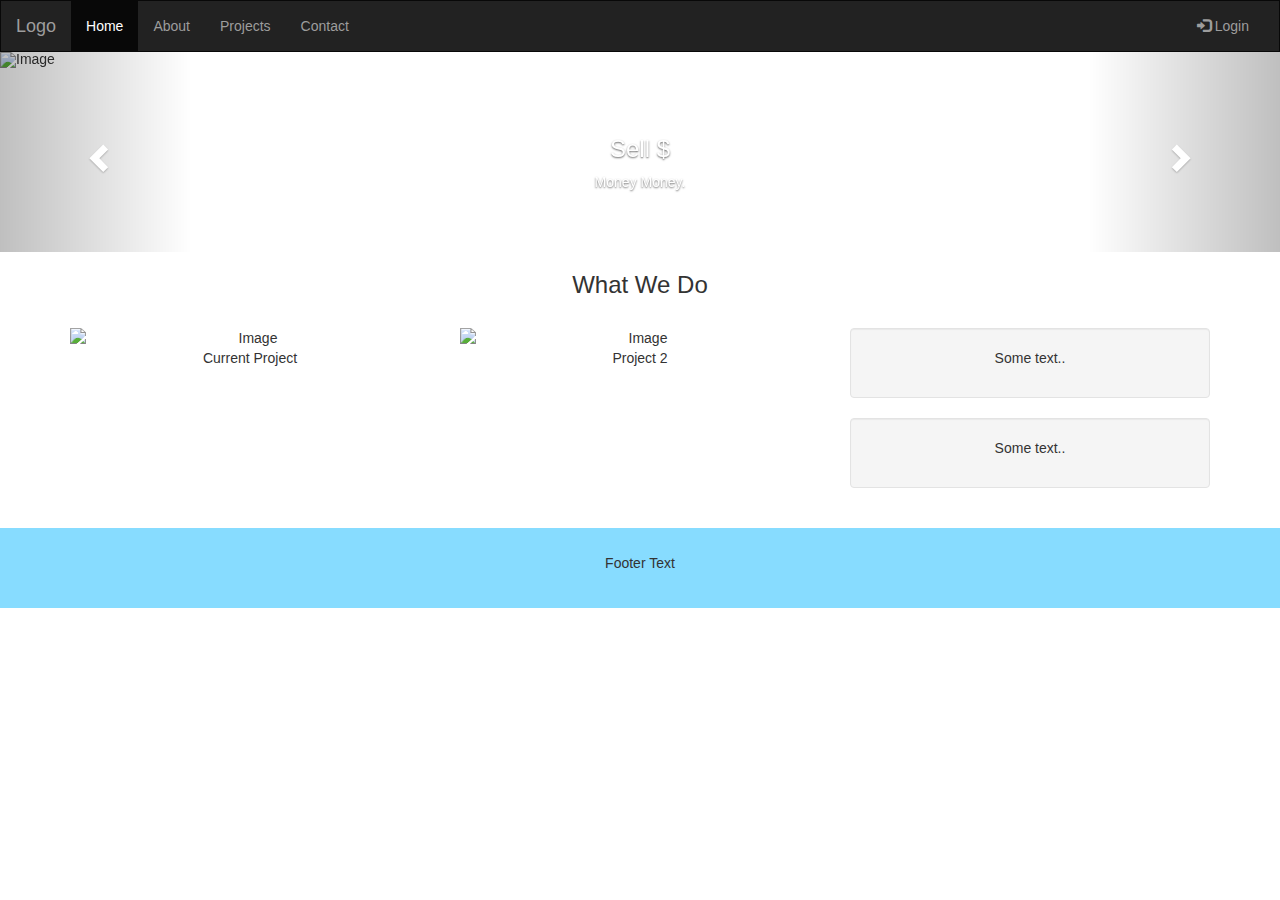
==== index.html @ f60bfa76 "Initial commit" ====
<!DOCTYPE html>
<html lang="en">
<head>
  <title>Bootstrap Example</title>
  <meta charset="utf-8">
  <meta name="viewport" content="width=device-width, initial-scale=1">
  <link rel="stylesheet" href="https://maxcdn.bootstrapcdn.com/bootstrap/3.3.7/css/bootstrap.min.css">
  <script src="https://ajax.googleapis.com/ajax/libs/jquery/3.3.1/jquery.min.js"></script>
  <script src="https://maxcdn.bootstrapcdn.com/bootstrap/3.3.7/js/bootstrap.min.js"></script>
  <style>
    /* Remove the navbar's default margin-bottom and rounded borders */
    .navbar {
      margin-bottom: 0;
      border-radius: 0;
    }

    /* Add a gray background color and some padding to the footer */
    footer {
      background-color: #87DCFF;
      padding: 25px;
    }

  .carousel-inner img {
      width: 100%; /* Set width to 100% */
      margin: auto;
      min-height:200px;
  }

  /* Hide the carousel text when the screen is less than 600 pixels wide */
  @media (max-width: 600px) {
    .carousel-caption {
      display: none;
    }
  }
  </style>
</head>
<body>

<nav class="navbar navbar-inverse">
  <div class="container-fluid">
    <div class="navbar-header">
      <button type="button" class="navbar-toggle" data-toggle="collapse" data-target="#myNavbar">
        <span class="icon-bar"></span>
        <span class="icon-bar"></span>
        <span class="icon-bar"></span>
      </button>
      <a class="navbar-brand" href="#">Logo</a>
    </div>
    <div class="collapse navbar-collapse" id="myNavbar">
      <ul class="nav navbar-nav">
        <li class="active"><a href="#">Home</a></li>
        <li><a href="#">About</a></li>
        <li><a href="#">Projects</a></li>
        <li><a href="#">Contact</a></li>
      </ul>
      <ul class="nav navbar-nav navbar-right">
        <li><a href="#"><span class="glyphicon glyphicon-log-in"></span> Login</a></li>
      </ul>
    </div>
  </div>
</nav>

<div id="myCarousel" class="carousel slide" data-ride="carousel">
    <!-- Indicators -->
    <ol class="carousel-indicators">
      <li data-target="#myCarousel" data-slide-to="0" class="active"></li>
      <li data-target="#myCarousel" data-slide-to="1"></li>
    </ol>

    <!-- Wrapper for slides -->
    <div class="carousel-inner" role="listbox">
      <div class="item active">
        <img src="https://placehold.it/1200x400?text=IMAGE" alt="Image">
        <div class="carousel-caption">
          <h3>Sell $</h3>
          <p>Money Money.</p>
        </div>
      </div>

      <div class="item">
        <img src="https://placehold.it/1200x400?text=Another Image Maybe" alt="Image">
        <div class="carousel-caption">
          <h3>More Sell $</h3>
          <p>Lorem ipsum...</p>
        </div>
      </div>
    </div>

    <!-- Left and right controls -->
    <a class="left carousel-control" href="#myCarousel" role="button" data-slide="prev">
      <span class="glyphicon glyphicon-chevron-left" aria-hidden="true"></span>
      <span class="sr-only">Previous</span>
    </a>
    <a class="right carousel-control" href="#myCarousel" role="button" data-slide="next">
      <span class="glyphicon glyphicon-chevron-right" aria-hidden="true"></span>
      <span class="sr-only">Next</span>
    </a>
</div>

<div class="container text-center">
  <h3>What We Do</h3><br>
  <div class="row">
    <div class="col-sm-4">
      <img src="https://placehold.it/150x80?text=IMAGE" class="img-responsive" style="width:100%" alt="Image">
      <p>Current Project</p>
    </div>
    <div class="col-sm-4">
      <img src="https://placehold.it/150x80?text=IMAGE" class="img-responsive" style="width:100%" alt="Image">
      <p>Project 2</p>
    </div>
    <div class="col-sm-4">
      <div class="well">
       <p>Some text..</p>
      </div>
      <div class="well">
       <p>Some text..</p>
      </div>
    </div>
  </div>
</div><br>

<footer class="container-fluid text-center">
  <p>Footer Text</p>
</footer>

</body>
</html>
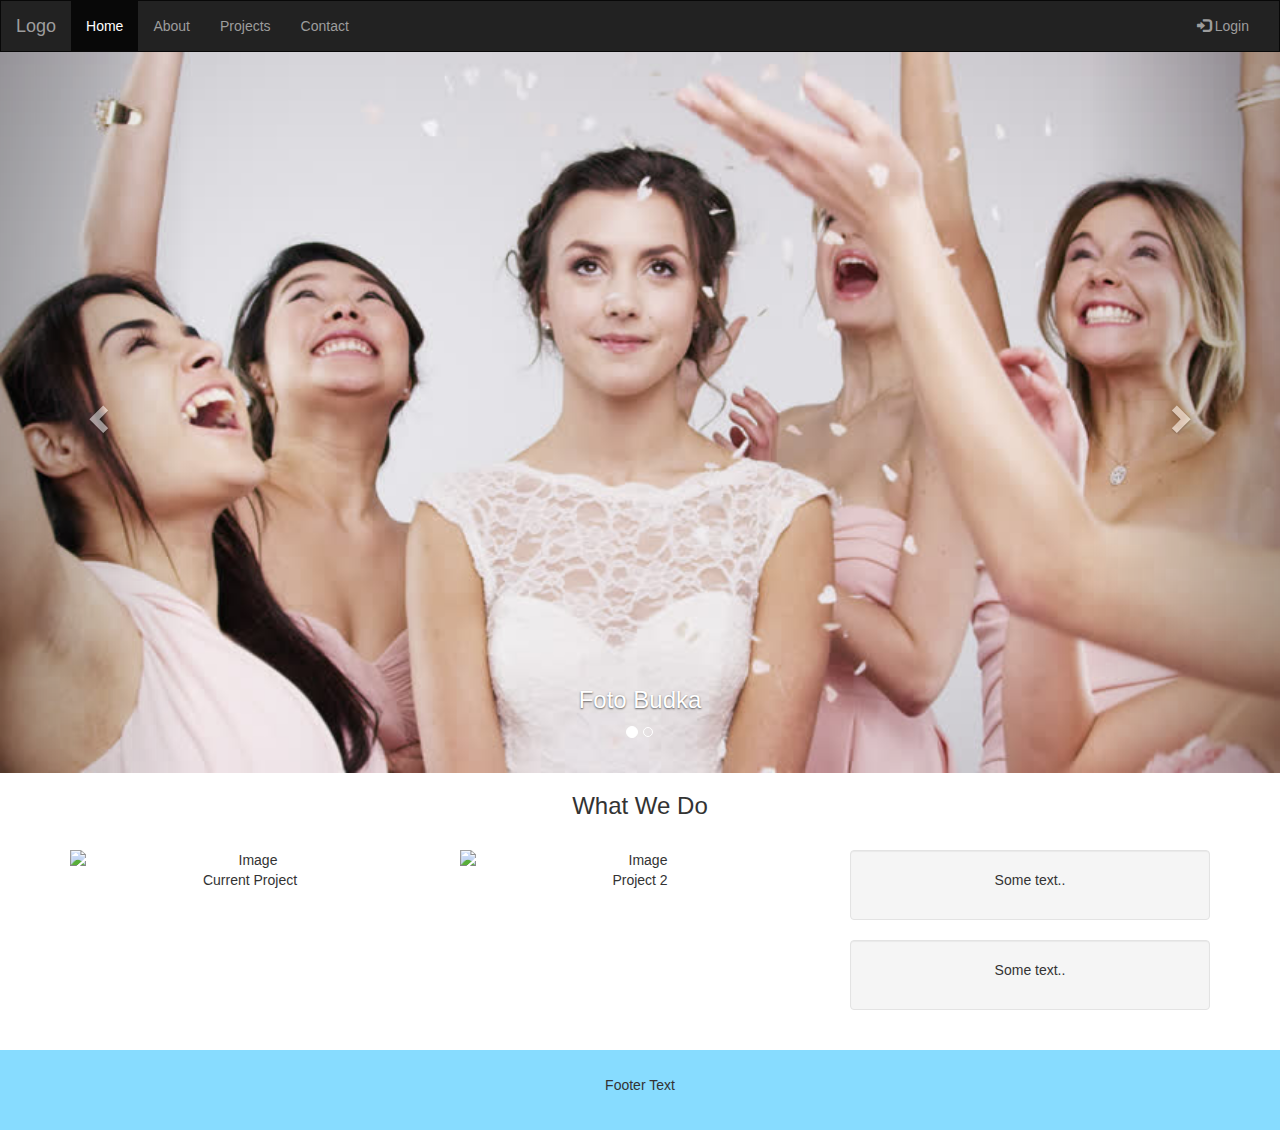
==== commit d55378c3: "1" ====
--- a/index.html
+++ b/index.html
@@ -70,18 +70,16 @@
     <!-- Wrapper for slides -->
     <div class="carousel-inner" role="listbox">
       <div class="item active">
-        <img src="https://placehold.it/1200x400?text=IMAGE" alt="Image">
+        <img src="1.jpg" alt="Image">
         <div class="carousel-caption">
-          <h3>Sell $</h3>
-          <p>Money Money.</p>
+          <h3>Foto Budka</h3>
         </div>
       </div>
 
       <div class="item">
-        <img src="https://placehold.it/1200x400?text=Another Image Maybe" alt="Image">
+        <img src="2.jpg" alt="Image">
         <div class="carousel-caption">
-          <h3>More Sell $</h3>
-          <p>Lorem ipsum...</p>
+          <h3>Drink Bar</h3>
         </div>
       </div>
     </div>
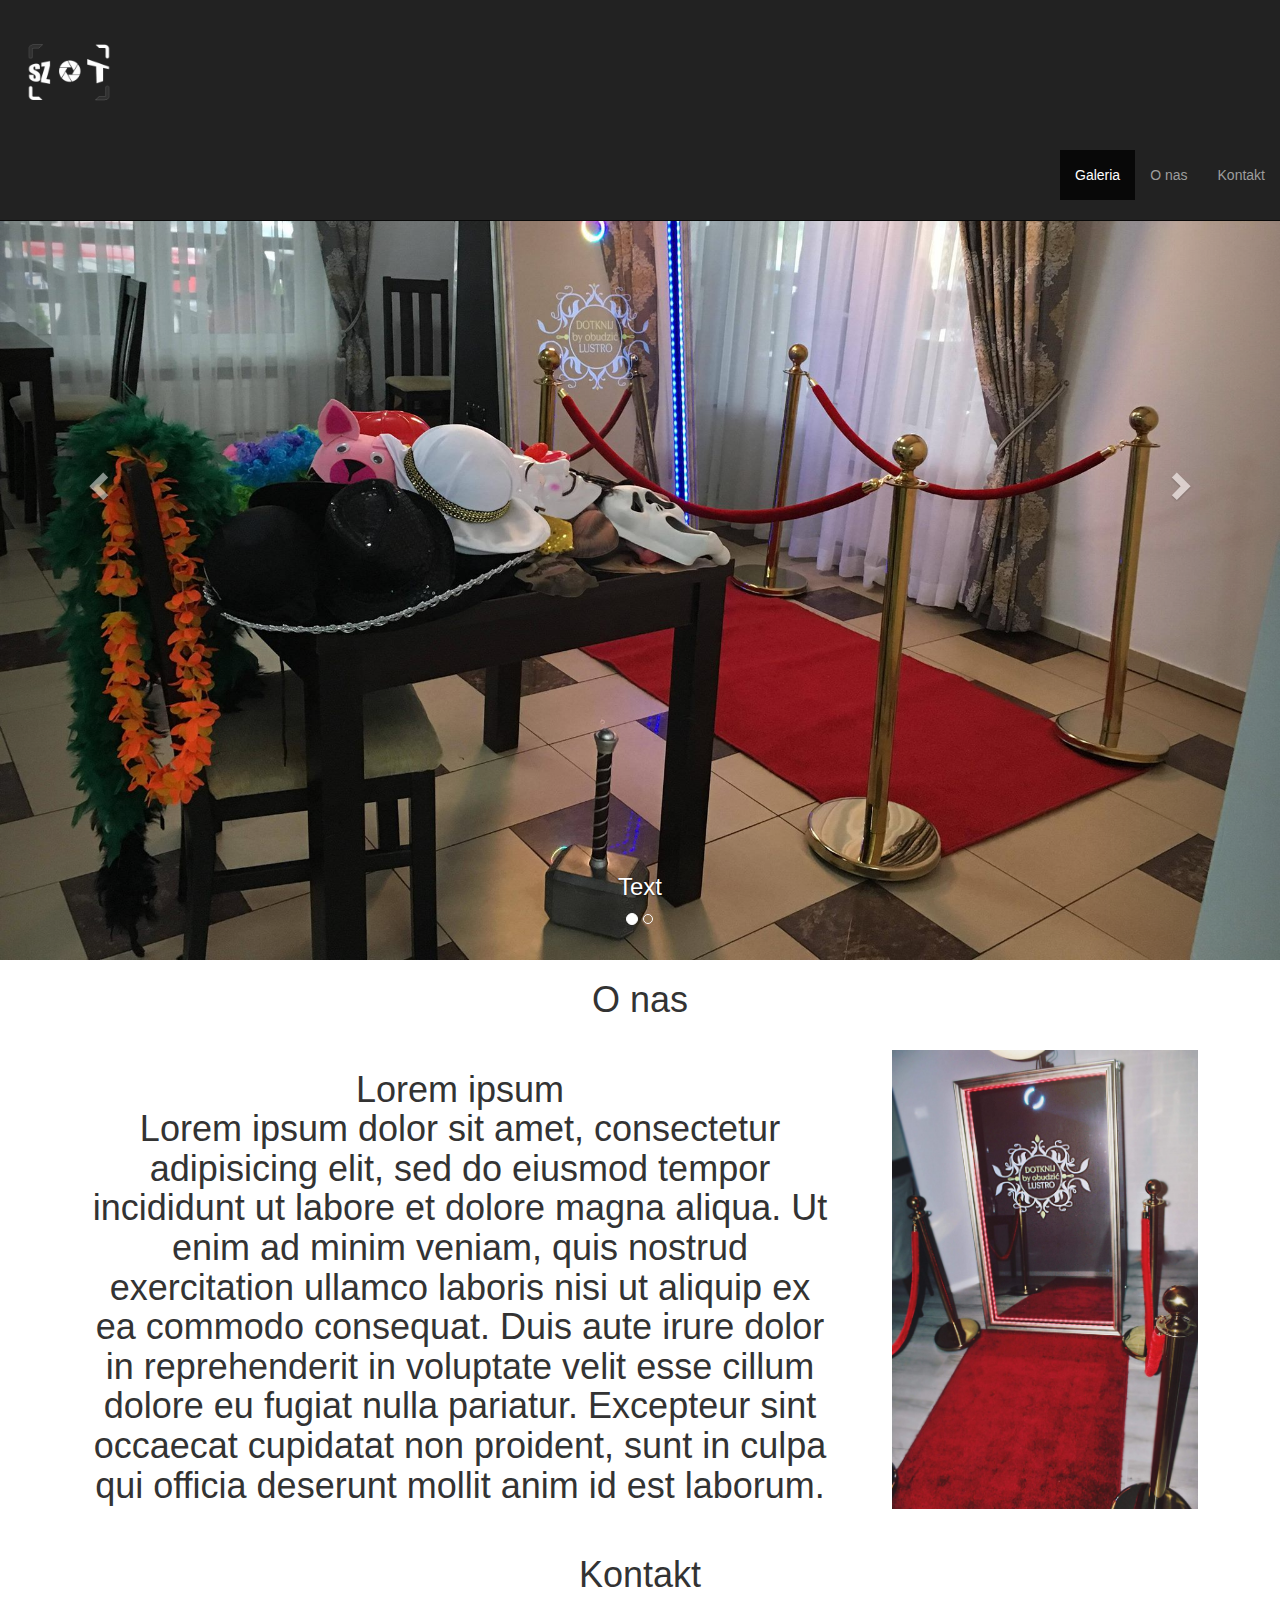
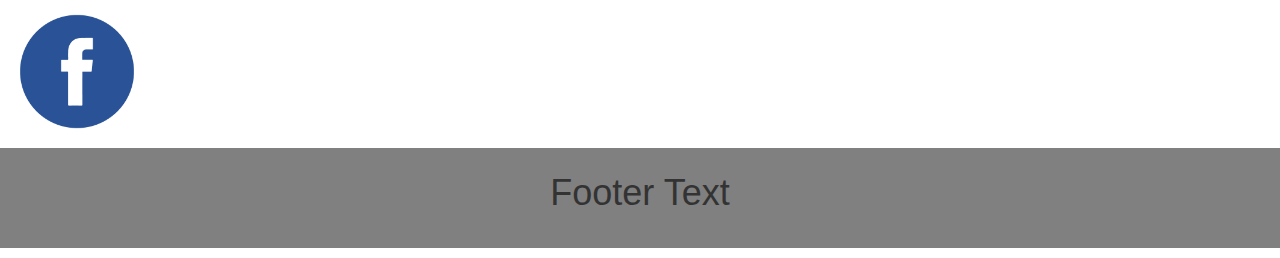
==== commit 8e0cc247: "1.0" ====
--- a/index.html
+++ b/index.html
@@ -1,42 +1,22 @@
 <!DOCTYPE html>
-<html lang="en">
+<html lang="pl">
 <head>
-  <title>Bootstrap Example</title>
+  <title>SZOT - fotolustro</title>
   <meta charset="utf-8">
+  <meta http-equiv="X-UA-Compatible" content="IE=edge">
   <meta name="viewport" content="width=device-width, initial-scale=1">
+  <link rel="icon" href="jpg/icon.jpg">
+  <link rel="stylesheet" href="style/style.css">
   <link rel="stylesheet" href="https://maxcdn.bootstrapcdn.com/bootstrap/3.3.7/css/bootstrap.min.css">
   <script src="https://ajax.googleapis.com/ajax/libs/jquery/3.3.1/jquery.min.js"></script>
   <script src="https://maxcdn.bootstrapcdn.com/bootstrap/3.3.7/js/bootstrap.min.js"></script>
-  <style>
-    /* Remove the navbar's default margin-bottom and rounded borders */
-    .navbar {
-      margin-bottom: 0;
-      border-radius: 0;
-    }
+  <script src="js/jquery.easing.min.js"></script>
+  <script src="js/scrolling-nav.js"></script>
+  <script src="js/jquery.js"></script>
+</head>
 
-    /* Add a gray background color and some padding to the footer */
-    footer {
-      background-color: #87DCFF;
-      padding: 25px;
-    }
-
-  .carousel-inner img {
-      width: 100%; /* Set width to 100% */
-      margin: auto;
-      min-height:200px;
-  }
-
-  /* Hide the carousel text when the screen is less than 600 pixels wide */
-  @media (max-width: 600px) {
-    .carousel-caption {
-      display: none;
-    }
-  }
-  </style>
-</head>
-<body>
-
-<nav class="navbar navbar-inverse">
+<body id="page-top" data-spy="scroll" data-target=".navbar-fixed-top">
+<nav class="navbar navbar-inverse navbar-fixed-top smooth-scroll" id="myScrollspy">
   <div class="container-fluid">
     <div class="navbar-header">
       <button type="button" class="navbar-toggle" data-toggle="collapse" data-target="#myNavbar">
@@ -44,22 +24,18 @@
         <span class="icon-bar"></span>
         <span class="icon-bar"></span>
       </button>
-      <a class="navbar-brand" href="#">Logo</a>
+      <a  href="#page-top"><img src="jpg/szot.png" class="logo"></img></a>
     </div>
-    <div class="collapse navbar-collapse" id="myNavbar">
-      <ul class="nav navbar-nav">
-        <li class="active"><a href="#">Home</a></li>
-        <li><a href="#">About</a></li>
-        <li><a href="#">Projects</a></li>
-        <li><a href="#">Contact</a></li>
-      </ul>
+    <div class="nav navbar-collapse" id="myNavbar" >
       <ul class="nav navbar-nav navbar-right">
-        <li><a href="#"><span class="glyphicon glyphicon-log-in"></span> Login</a></li>
+        <li id="bar"><a class="nav-link page-scroll" href="#galeria">Galeria</a></li>
+        <li id="bar"><a class="nav-link page-scroll" href="#onas">O nas</a></li>
+        <li id="bar"><a class="nav-link page-scroll" href="#kontakt">Kontakt</a></li>
       </ul>
     </div>
   </div>
 </nav>
-
+<section id="galeria">
 <div id="myCarousel" class="carousel slide" data-ride="carousel">
     <!-- Indicators -->
     <ol class="carousel-indicators">
@@ -70,16 +46,16 @@
     <!-- Wrapper for slides -->
     <div class="carousel-inner" role="listbox">
       <div class="item active">
-        <img src="1.jpg" alt="Image">
+        <img src="jpg/1.jpg" alt="Image" id="a">
         <div class="carousel-caption">
-          <h3>Foto Budka</h3>
+          <h3>Text</h3>
         </div>
       </div>
 
       <div class="item">
-        <img src="2.jpg" alt="Image">
+        <img src="jpg/2.jpg" alt="Image" id="a">
         <div class="carousel-caption">
-          <h3>Drink Bar</h3>
+          <h3>Text</h3>
         </div>
       </div>
     </div>
@@ -94,28 +70,31 @@
       <span class="sr-only">Next</span>
     </a>
 </div>
+</section>
 
-<div class="container text-center">
-  <h3>What We Do</h3><br>
-  <div class="row">
-    <div class="col-sm-4">
-      <img src="https://placehold.it/150x80?text=IMAGE" class="img-responsive" style="width:100%" alt="Image">
-      <p>Current Project</p>
-    </div>
-    <div class="col-sm-4">
-      <img src="https://placehold.it/150x80?text=IMAGE" class="img-responsive" style="width:100%" alt="Image">
-      <p>Project 2</p>
-    </div>
-    <div class="col-sm-4">
-      <div class="well">
-       <p>Some text..</p>
-      </div>
-      <div class="well">
-       <p>Some text..</p>
+<section id="onas">
+  <div class="container text-center">
+    <h1>O nas</h1><br>
+      <div class="container">
+        <div class="row">
+          <div class="col-sm-8">
+            <h1>Lorem ipsum</h>
+            <p>Lorem ipsum dolor sit amet, consectetur adipisicing elit, sed do eiusmod tempor incididunt ut labore et dolore magna aliqua. Ut enim ad minim veniam, quis nostrud exercitation ullamco laboris nisi ut aliquip ex ea commodo consequat. Duis aute irure dolor in reprehenderit in voluptate velit esse cillum dolore eu fugiat nulla pariatur. Excepteur sint occaecat cupidatat non proident, sunt in culpa qui officia deserunt mollit anim id est laborum.</p>
+          </div>
+          <div class="col-sm-4">
+            <img src="jpg/3.jpg" id="jpg3"></img>
+          </div>
+        </div>
       </div>
     </div>
+  </div><br>
+</section>
+    <h1 style="text-align: center;">Kontakt</h></br>
+<section id="kontakt">
+  <div class="media-left text=center">
+    <img src="jpg/fb.png" class="media-object" id="icon"></img>
   </div>
-</div><br>
+</section>
 
 <footer class="container-fluid text-center">
   <p>Footer Text</p>
--- a/style/style.css
+++ b/style/style.css
@@ -0,0 +1,64 @@
+body{
+  font-family: 'Palanquin';
+}
+/* Remove the navbar's default margin-bottom and rounded borders */
+.navbar {
+  margin-bottom: 0;
+  border-radius: 0;
+}
+
+/* Add a gray background color and some padding to the footer */
+footer {
+  background-color: grey;
+  padding: 25px;
+}
+
+.carousel-inner img {
+  width: 100%; /* Set width to 100% */
+  margin: auto;
+  min-height:200px;
+}
+
+/* Hide the carousel text when the screen is less than 600 pixels wide */
+@media (max-width: 600px) {
+.carousel-caption {
+  display: none;
+}
+@font-face {
+    font-family: Palanquin;
+    src: url(fonts/Palanquin-Regular.ttf);
+}
+}
+.logo{
+width: 10%;
+height: 10%;
+}
+#bar{
+margin-top: 10%;
+text-align: right;
+}
+#galeria{}
+#onas{}
+#kontakt{
+
+}
+  @media(min-width:767px) {
+      .navbar {
+          padding: 20px 0;
+          -webkit-transition: background .5s ease-in-out,padding .5s ease-in-out;
+          -moz-transition: background .5s ease-in-out,padding .5s ease-in-out;
+          transition: background .5s ease-in-out,padding .5s ease-in-out;
+      }
+
+      .top-nav-collapse {
+          padding: 0;
+      }
+  }
+#icon{
+  width: 30%;
+  height: 30%;
+}
+#jpg3{
+  width: 85%;
+  height: 85%;
+}
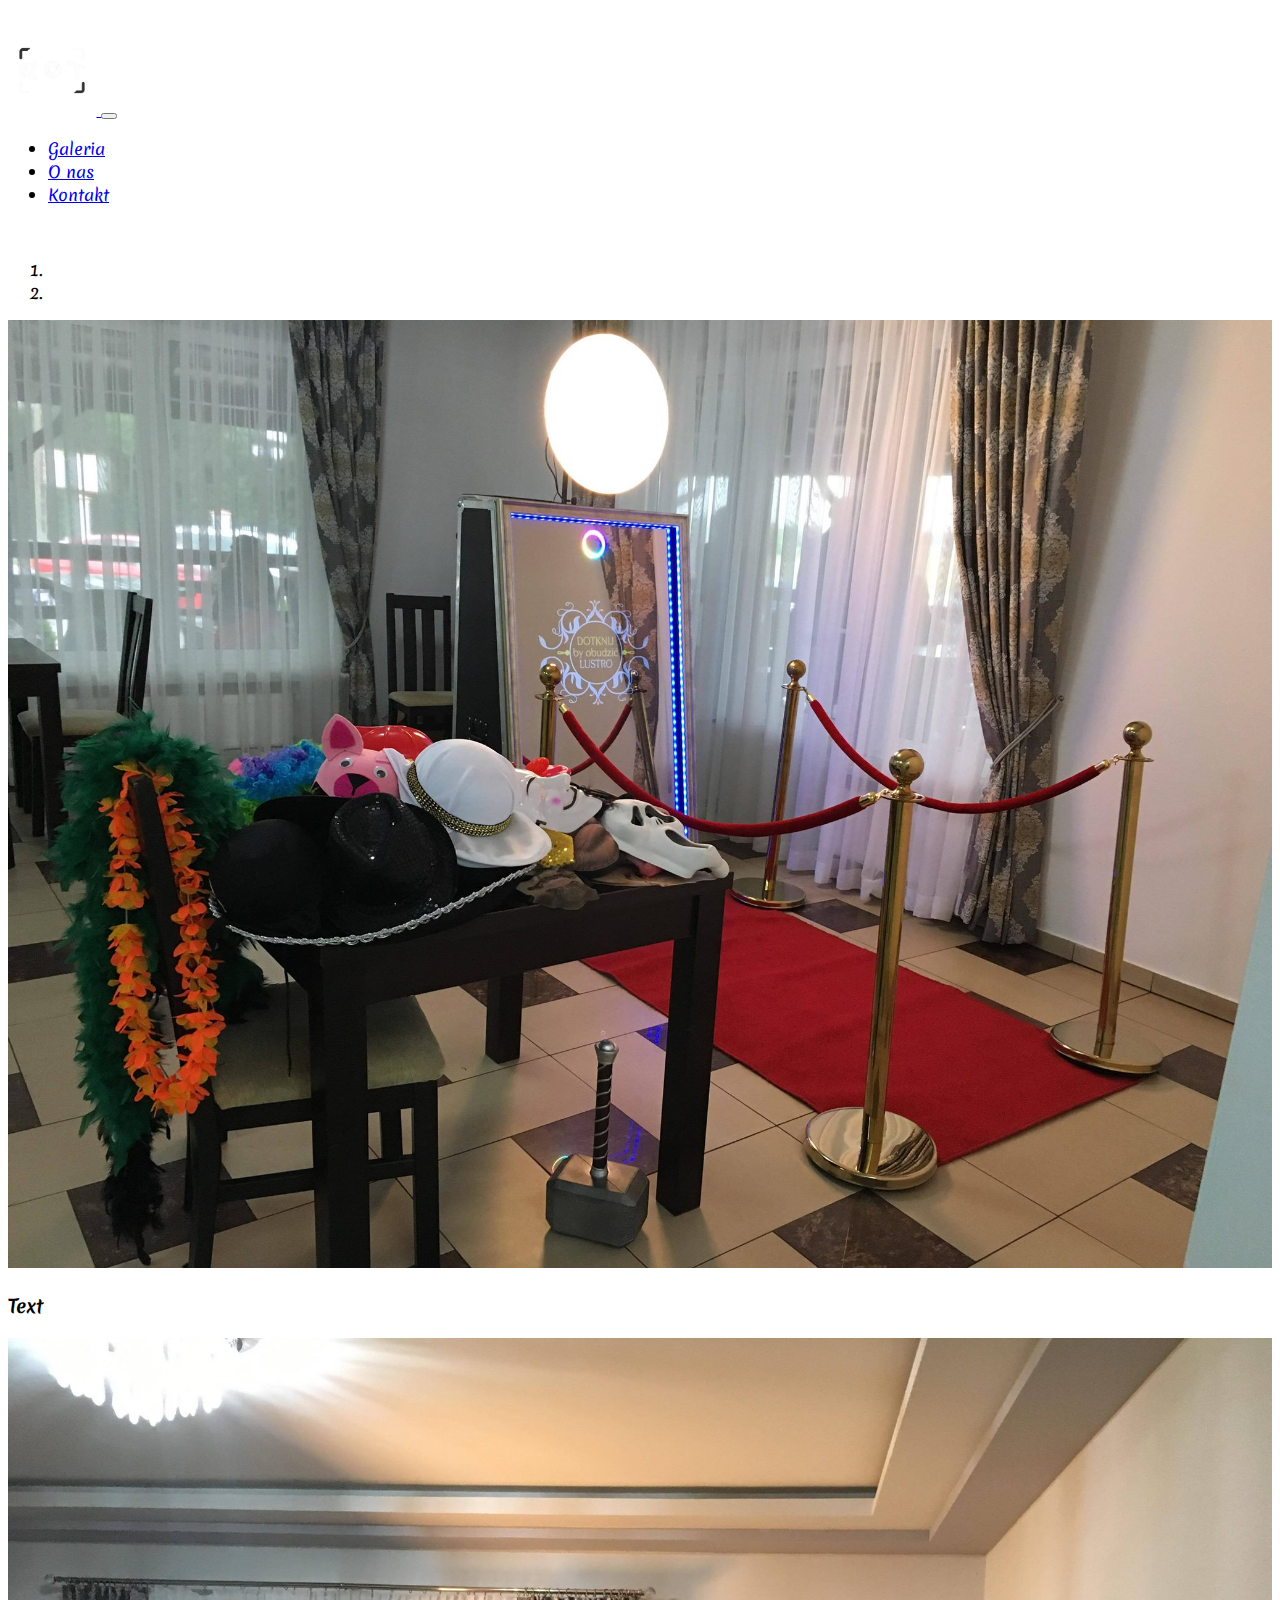
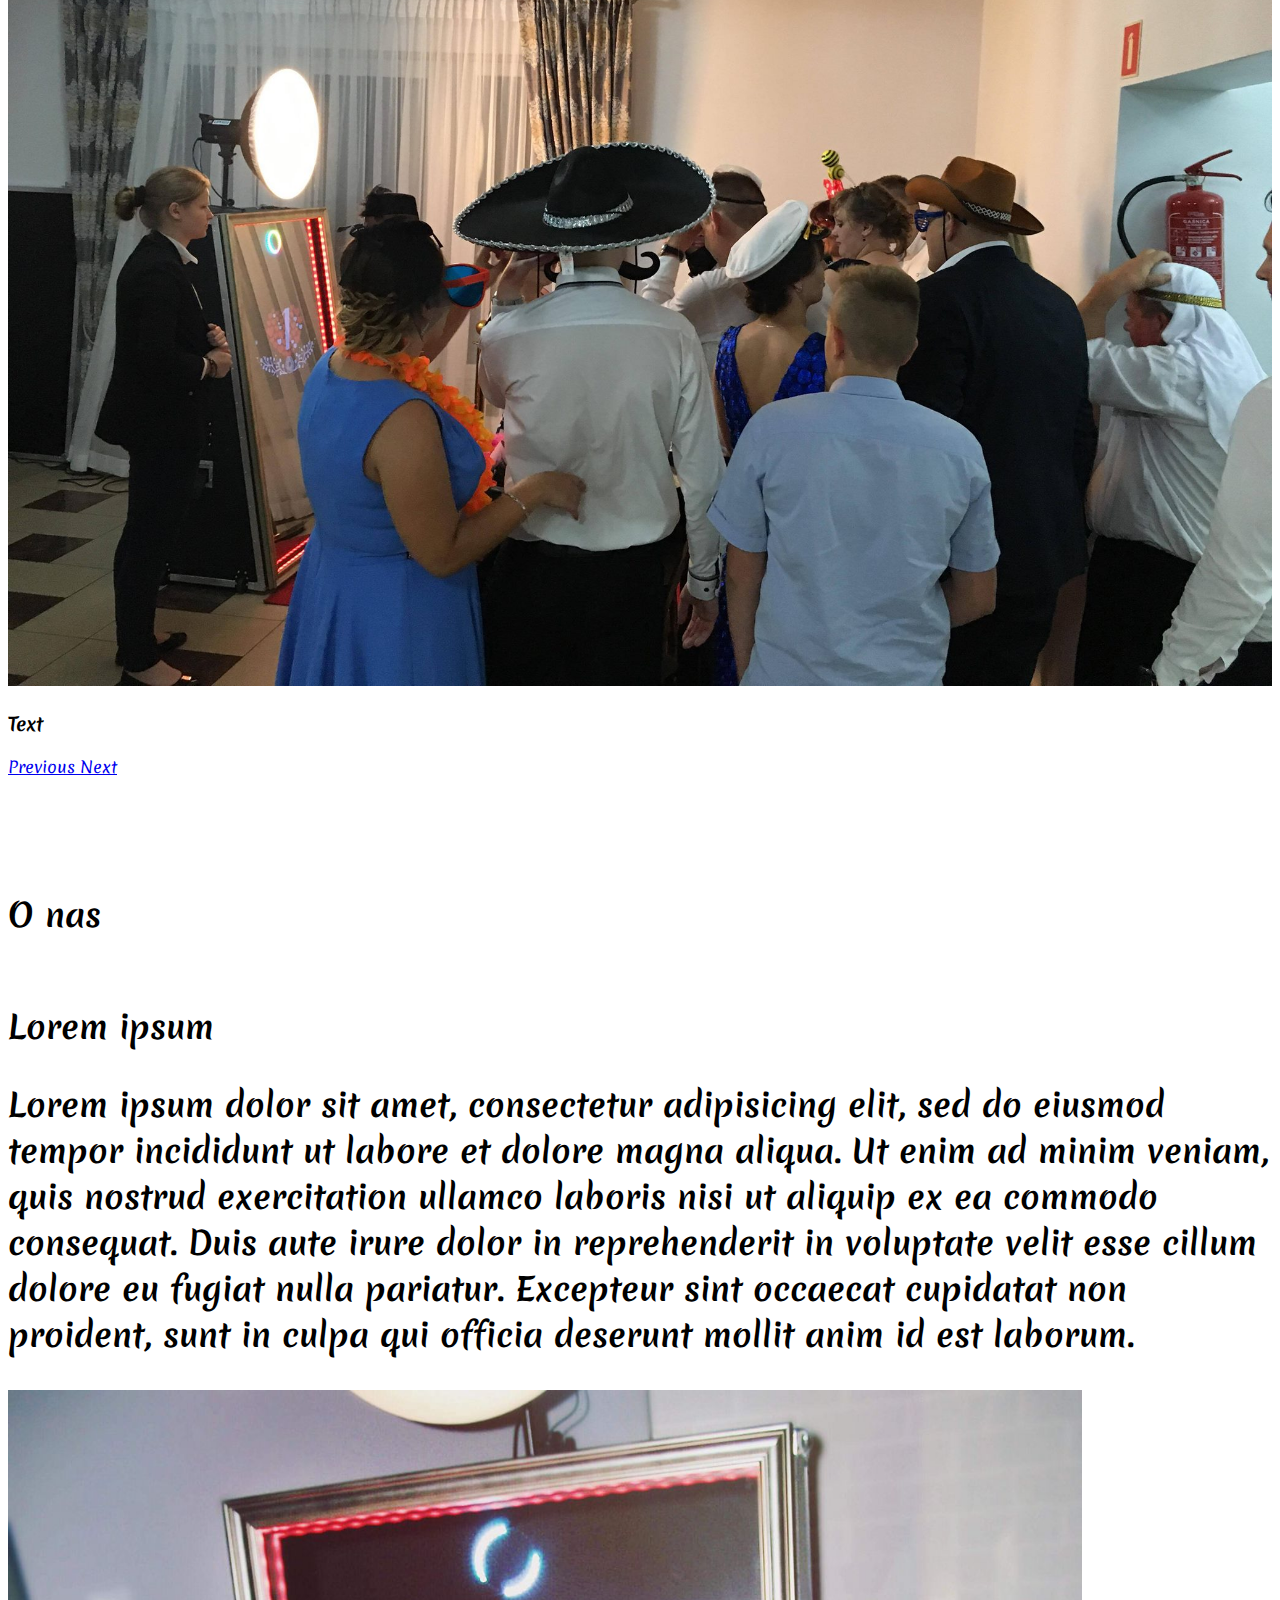
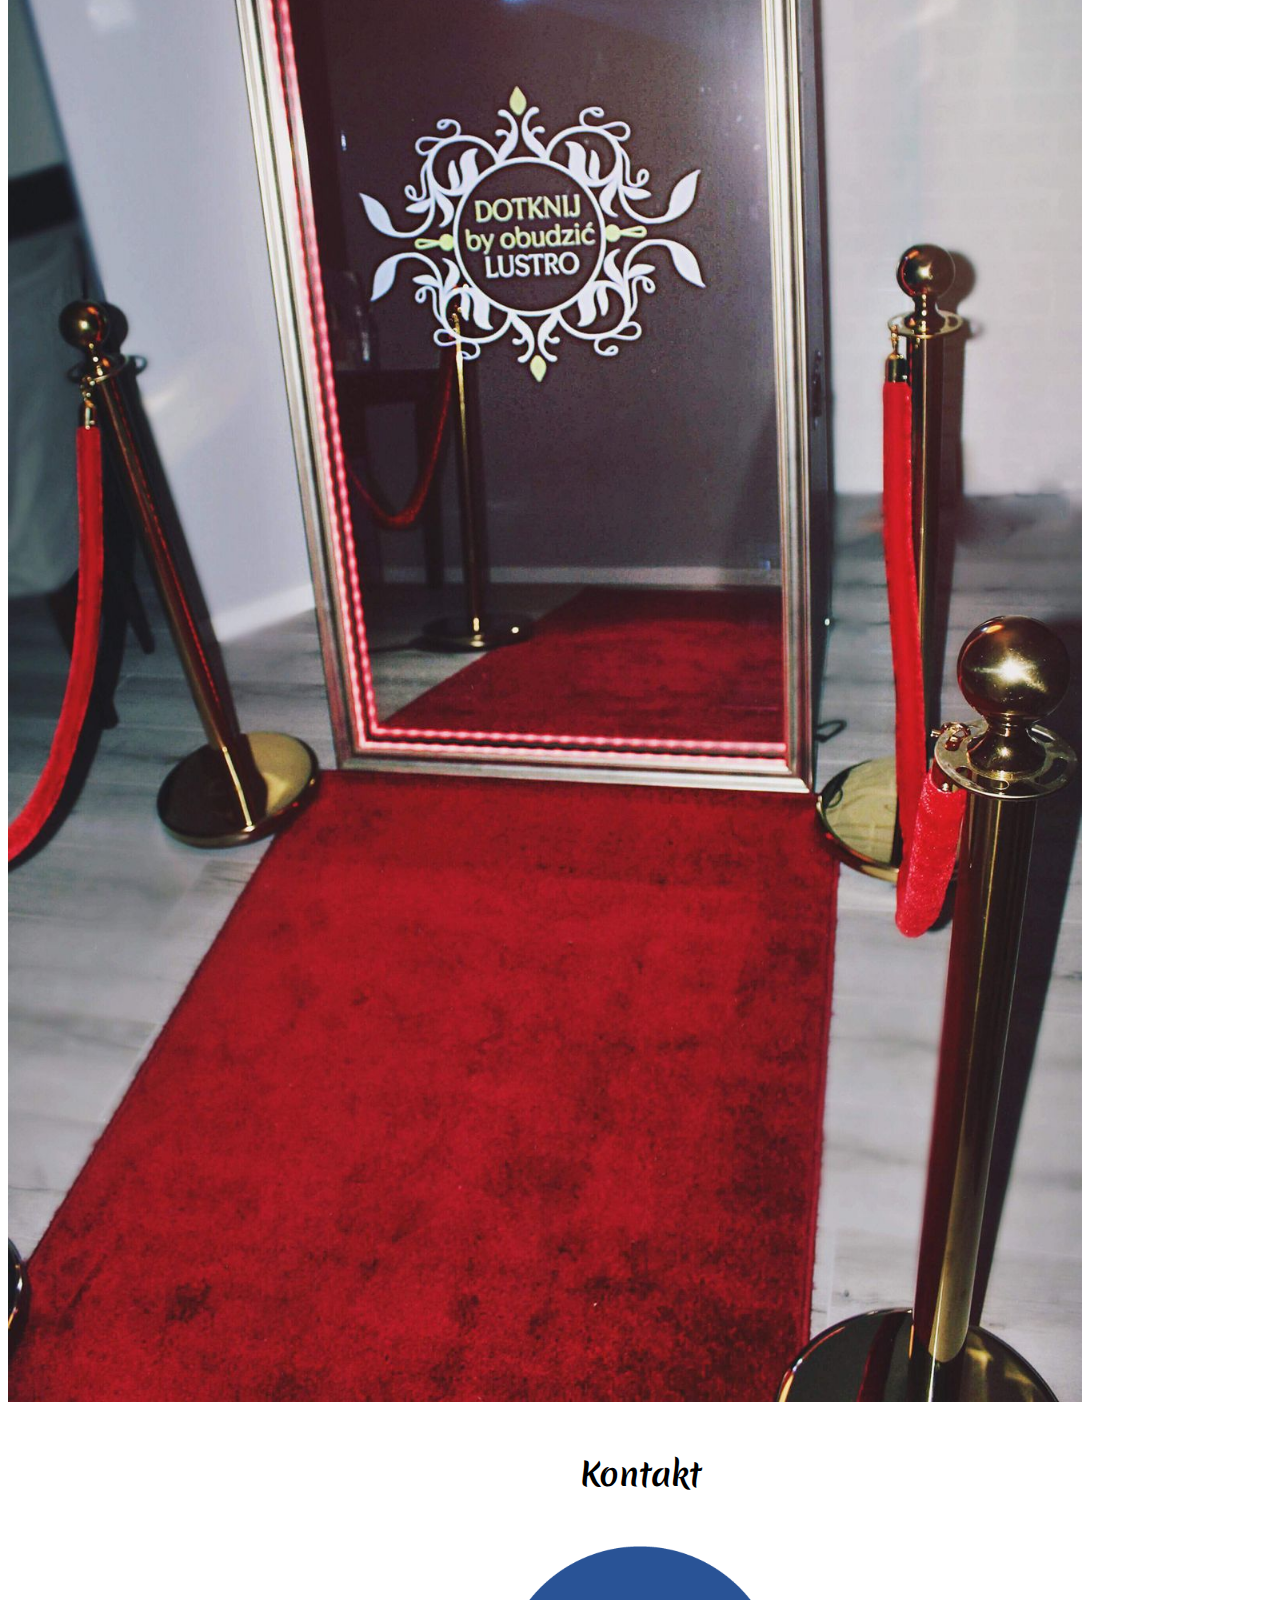
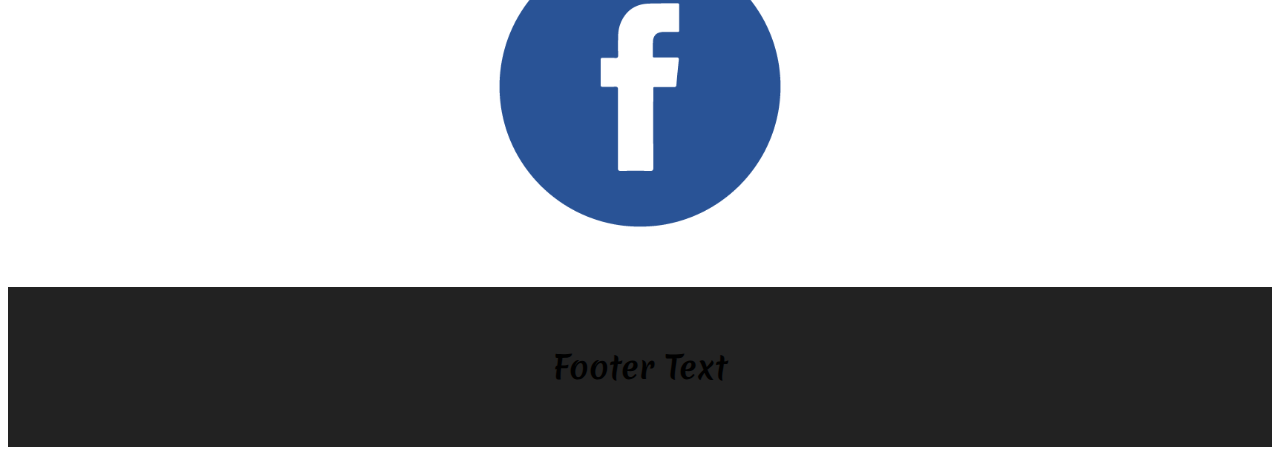
==== commit 60cde771: "1.2" ====
--- a/index.html
+++ b/index.html
@@ -4,37 +4,29 @@
   <title>SZOT - fotolustro</title>
   <meta charset="utf-8">
   <meta http-equiv="X-UA-Compatible" content="IE=edge">
-  <meta name="viewport" content="width=device-width, initial-scale=1">
+  <meta name="viewport" content="width=device-width, initial-scale=1, shrink-to-fit=no">
   <link rel="icon" href="jpg/icon.jpg">
   <link rel="stylesheet" href="style/style.css">
-  <link rel="stylesheet" href="https://maxcdn.bootstrapcdn.com/bootstrap/3.3.7/css/bootstrap.min.css">
-  <script src="https://ajax.googleapis.com/ajax/libs/jquery/3.3.1/jquery.min.js"></script>
-  <script src="https://maxcdn.bootstrapcdn.com/bootstrap/3.3.7/js/bootstrap.min.js"></script>
-  <script src="js/jquery.easing.min.js"></script>
-  <script src="js/scrolling-nav.js"></script>
-  <script src="js/jquery.js"></script>
+  <link rel="stylesheet" href="https://stackpath.bootstrapcdn.com/bootstrap/4.1.3/css/bootstrap.min.css" integrity="sha384-MCw98/SFnGE8fJT3GXwEOngsV7Zt27NXFoaoApmYm81iuXoPkFOJwJ8ERdknLPMO" crossorigin="anonymous">
 </head>
 
 <body id="page-top" data-spy="scroll" data-target=".navbar-fixed-top">
-<nav class="navbar navbar-inverse navbar-fixed-top smooth-scroll" id="myScrollspy">
-  <div class="container-fluid">
-    <div class="navbar-header">
-      <button type="button" class="navbar-toggle" data-toggle="collapse" data-target="#myNavbar">
-        <span class="icon-bar"></span>
-        <span class="icon-bar"></span>
-        <span class="icon-bar"></span>
-      </button>
-      <a  href="#page-top"><img src="jpg/szot.png" class="logo"></img></a>
-    </div>
-    <div class="nav navbar-collapse" id="myNavbar" >
-      <ul class="nav navbar-nav navbar-right">
-        <li id="bar"><a class="nav-link page-scroll" href="#galeria">Galeria</a></li>
-        <li id="bar"><a class="nav-link page-scroll" href="#onas">O nas</a></li>
-        <li id="bar"><a class="nav-link page-scroll" href="#kontakt">Kontakt</a></li>
+  <nav class="navbar navbar-fixed-top sticky-top navbar-dark bg-dark navbar-expand-md" id="myScrollspy">
+    <a class="navbar-brand" href="#page-top">
+        <img src="jpg/szot.png" class="logo">
+    </a>
+    <button class="navbar-toggler" data-toggle="collapse" data-target="#myNavbar">
+      <span class="navbar-toggler-icon"></span>
+    </button>
+    <div class="collapse navbar-collapse" id="myNavbar">
+      <ul class="nav navbar-nav ml-auto dropdown">
+        <li class="nav-item"><a class="nav-link page-scroll" href="#galeria">Galeria</a></li>
+        <li class="nav-item"><a class="nav-link page-scroll" href="#onas">O nas</a></li>
+        <li class="nav-item"><a class="nav-link page-scroll" href="#kontakt">Kontakt</a></li>
       </ul>
     </div>
-  </div>
 </nav>
+
 <section id="galeria">
 <div id="myCarousel" class="carousel slide" data-ride="carousel">
     <!-- Indicators -->
@@ -45,14 +37,14 @@
 
     <!-- Wrapper for slides -->
     <div class="carousel-inner" role="listbox">
-      <div class="item active">
+      <div class="item active carousel-item">
         <img src="jpg/1.jpg" alt="Image" id="a">
         <div class="carousel-caption">
           <h3>Text</h3>
         </div>
       </div>
 
-      <div class="item">
+      <div class="item carousel-item">
         <img src="jpg/2.jpg" alt="Image" id="a">
         <div class="carousel-caption">
           <h3>Text</h3>
@@ -61,17 +53,17 @@
     </div>
 
     <!-- Left and right controls -->
-    <a class="left carousel-control" href="#myCarousel" role="button" data-slide="prev">
-      <span class="glyphicon glyphicon-chevron-left" aria-hidden="true"></span>
+    <a class="carousel-control-prev" href="#myCarousel" role="button" data-slide="prev">
+      <span class="carousel-control-prev-icon"></span>
       <span class="sr-only">Previous</span>
     </a>
-    <a class="right carousel-control" href="#myCarousel" role="button" data-slide="next">
-      <span class="glyphicon glyphicon-chevron-right" aria-hidden="true"></span>
+    <a class="carousel-control-next" href="#myCarousel" role="button" data-slide="next">
+      <span class="carousel-control-next-icon" aria-hidden="true"></span>
       <span class="sr-only">Next</span>
     </a>
 </div>
 </section>
-
+<br/><br/><br/><br/>
 <section id="onas">
   <div class="container text-center">
     <h1>O nas</h1><br>
@@ -99,6 +91,9 @@
 <footer class="container-fluid text-center">
   <p>Footer Text</p>
 </footer>
-
+<script src="https://ajax.googleapis.com/ajax/libs/jquery/3.3.1/jquery.min.js"></script>
+<script src="https://code.jquery.com/jquery-3.3.1.slim.min.js" integrity="sha384-q8i/X+965DzO0rT7abK41JStQIAqVgRVzpbzo5smXKp4YfRvH+8abtTE1Pi6jizo" crossorigin="anonymous"></script>
+<script src="https://cdnjs.cloudflare.com/ajax/libs/popper.js/1.14.3/umd/popper.min.js" integrity="sha384-ZMP7rVo3mIykV+2+9J3UJ46jBk0WLaUAdn689aCwoqbBJiSnjAK/l8WvCWPIPm49" crossorigin="anonymous"></script>
+<script src="https://stackpath.bootstrapcdn.com/bootstrap/4.1.3/js/bootstrap.min.js" integrity="sha384-ChfqqxuZUCnJSK3+MXmPNIyE6ZbWh2IMqE241rYiqJxyMiZ6OW/JmZQ5stwEULTy" crossorigin="anonymous"></script>
 </body>
 </html>
--- a/style/style.css
+++ b/style/style.css
@@ -1,5 +1,6 @@
-body{
-  font-family: 'Palanquin';
+@import url('https://fonts.googleapis.com/css?family=Merienda');
+#page-top{
+  font-family: 'Merienda';
 }
 /* Remove the navbar's default margin-bottom and rounded borders */
 .navbar {
@@ -7,9 +8,13 @@
   border-radius: 0;
 }
 
+#a{
+  width: 100%;
+}
+
 /* Add a gray background color and some padding to the footer */
 footer {
-  background-color: grey;
+  background-color: #222222;
   padding: 25px;
 }
 
@@ -24,18 +29,10 @@
 .carousel-caption {
   display: none;
 }
-@font-face {
-    font-family: Palanquin;
-    src: url(fonts/Palanquin-Regular.ttf);
-}
 }
 .logo{
-width: 10%;
-height: 10%;
-}
-#bar{
-margin-top: 10%;
-text-align: right;
+width: 7%;
+height: 7%;
 }
 #galeria{}
 #onas{}
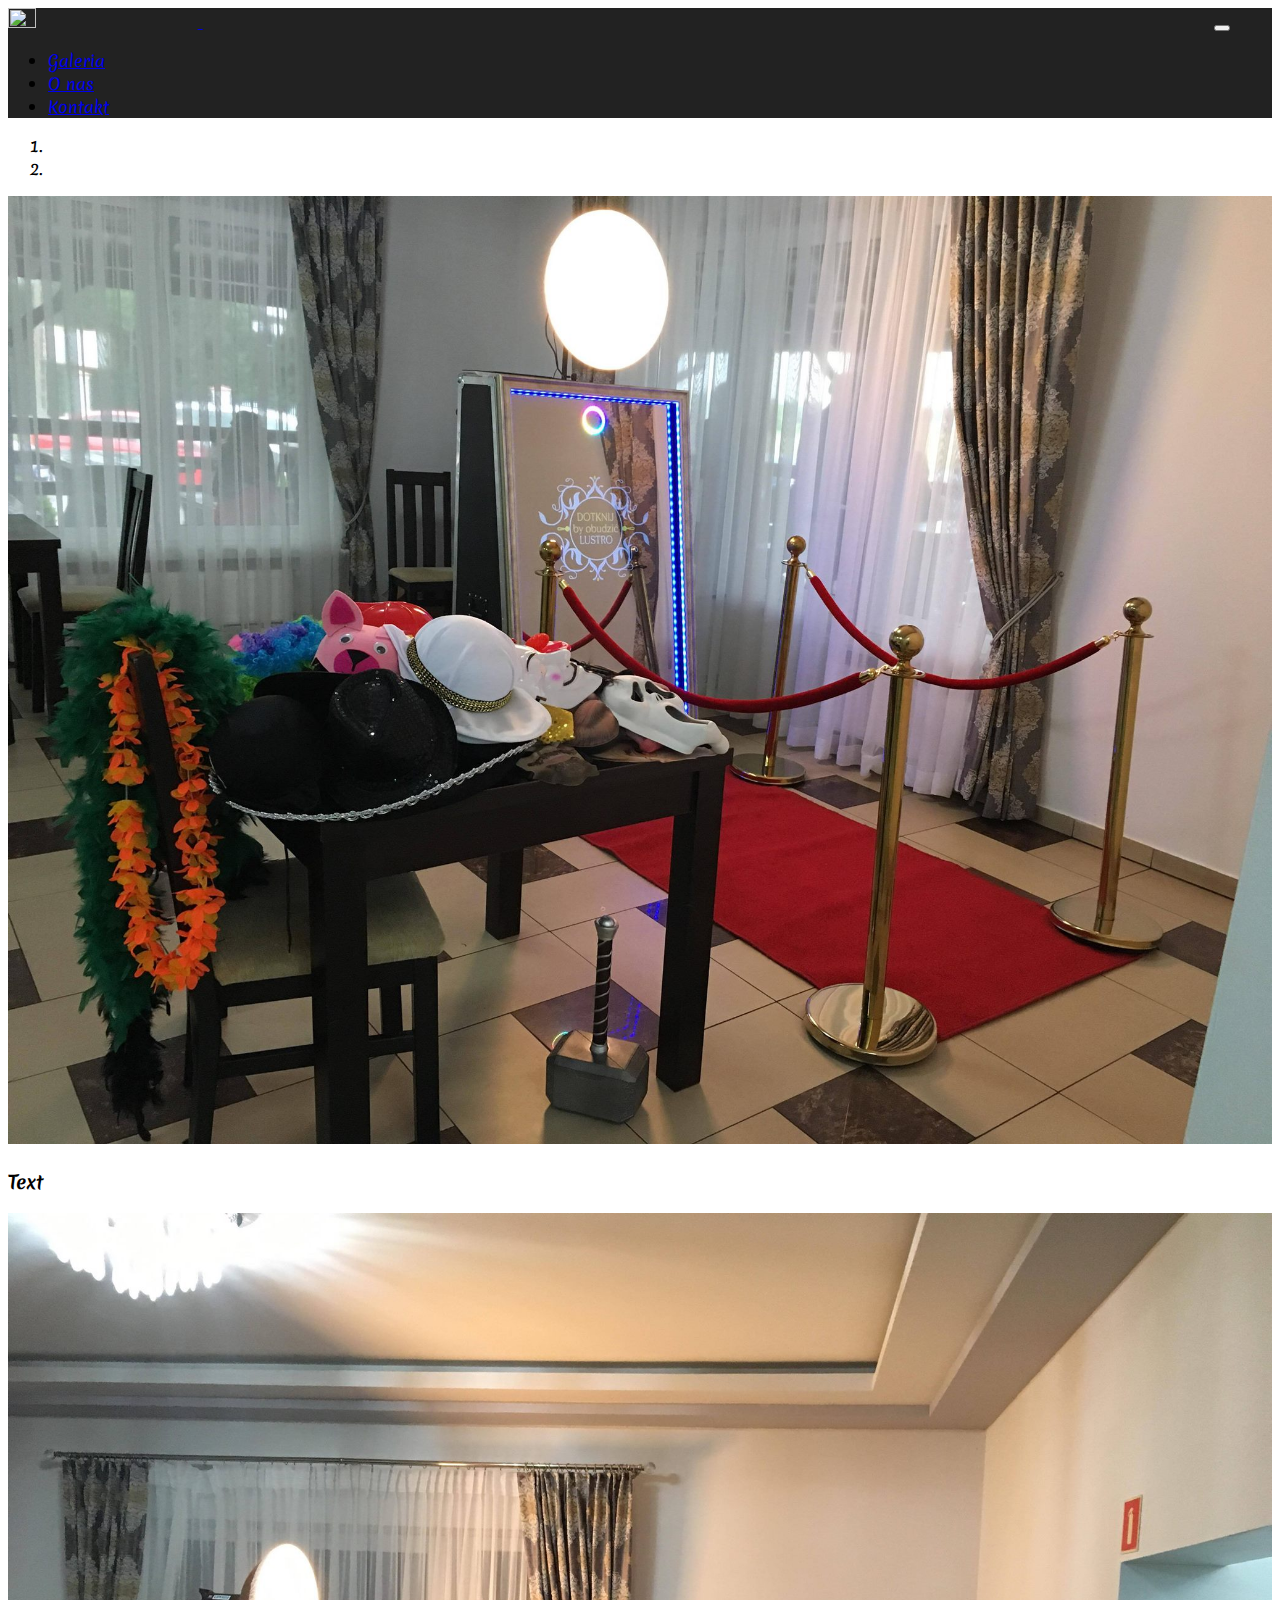
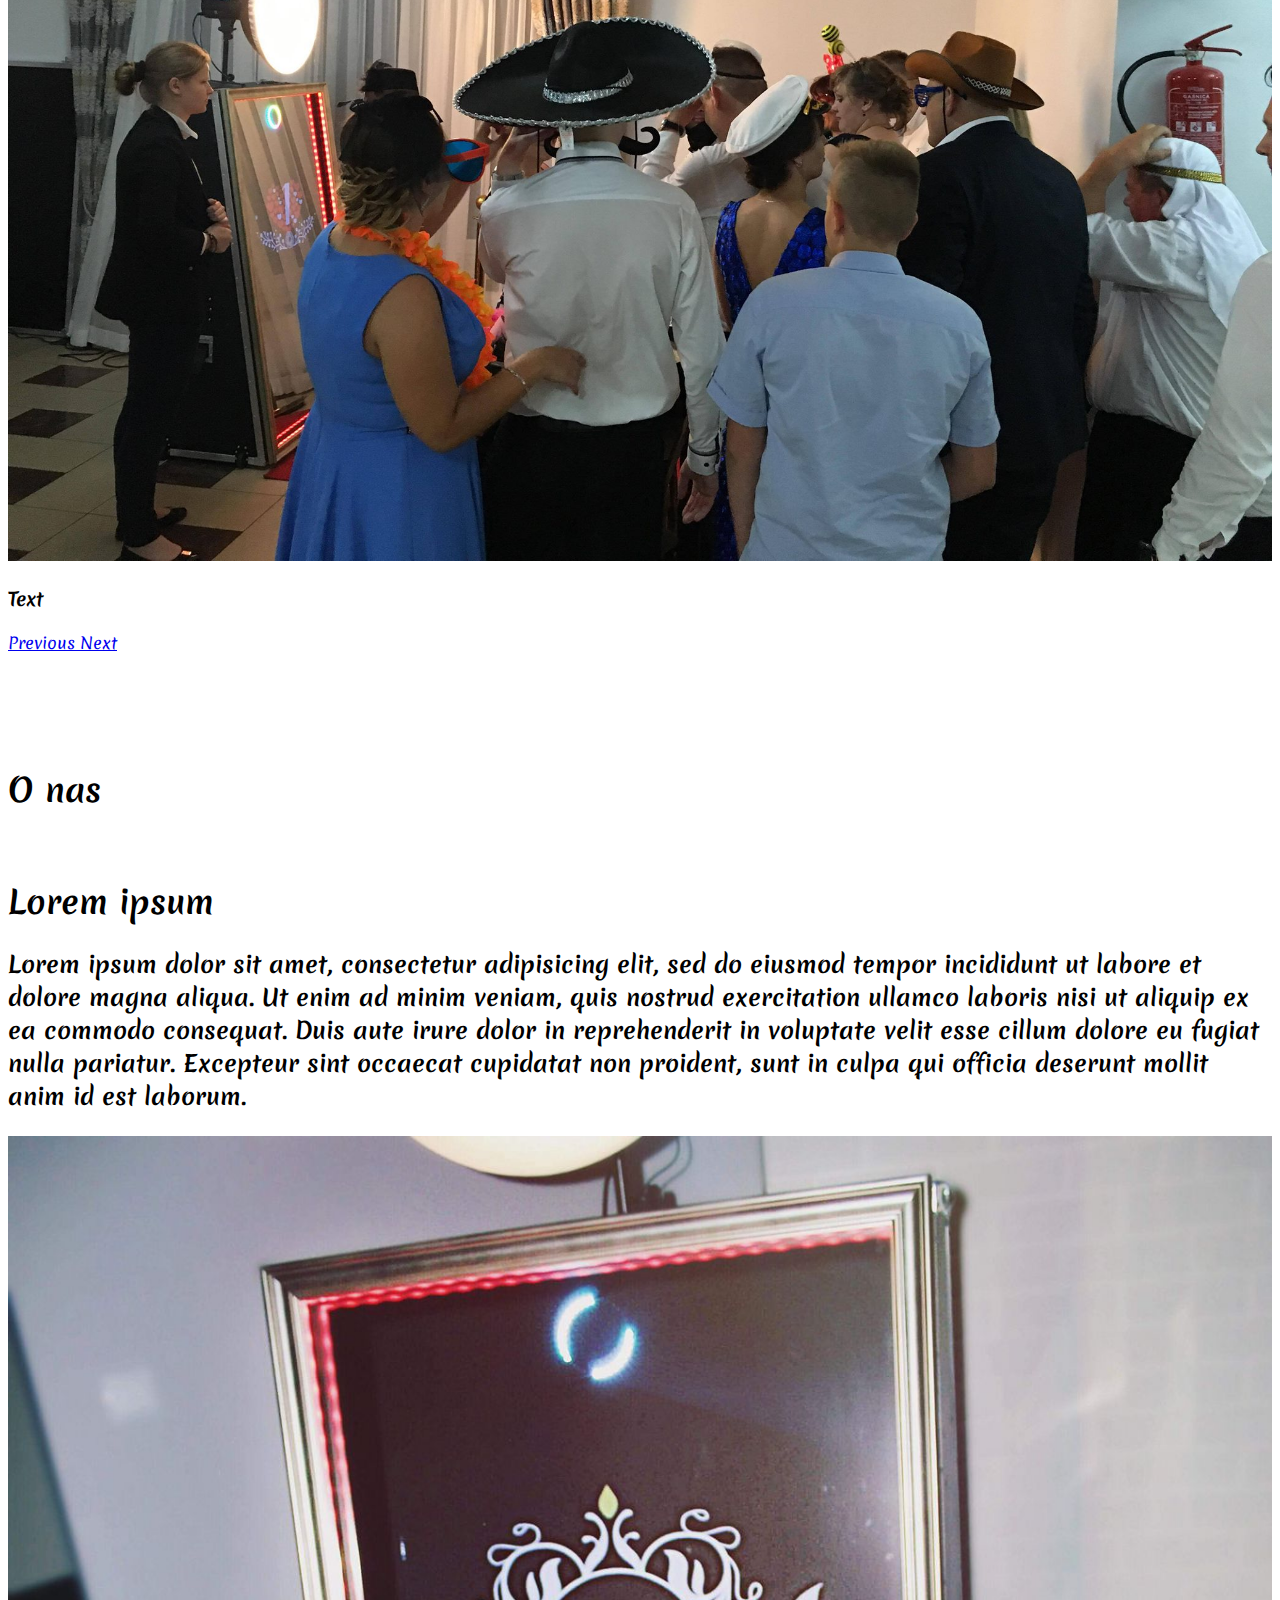
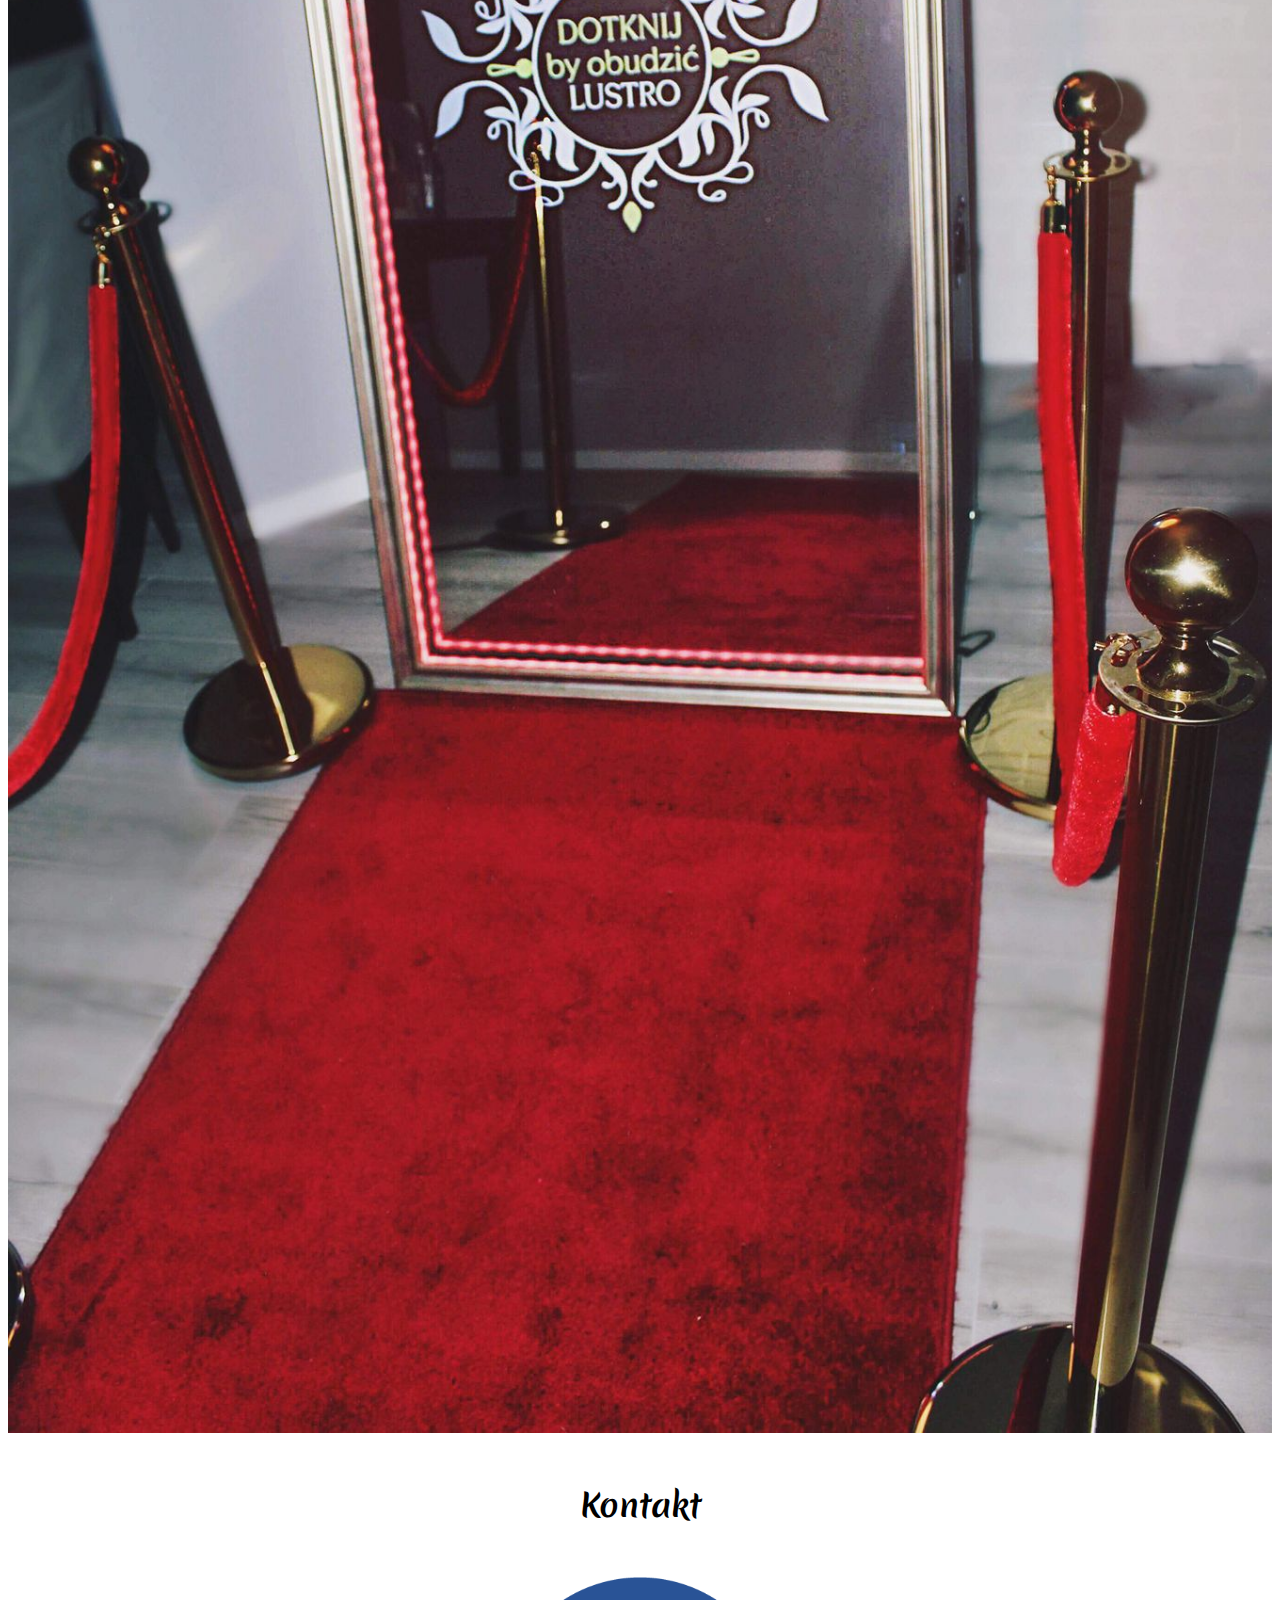
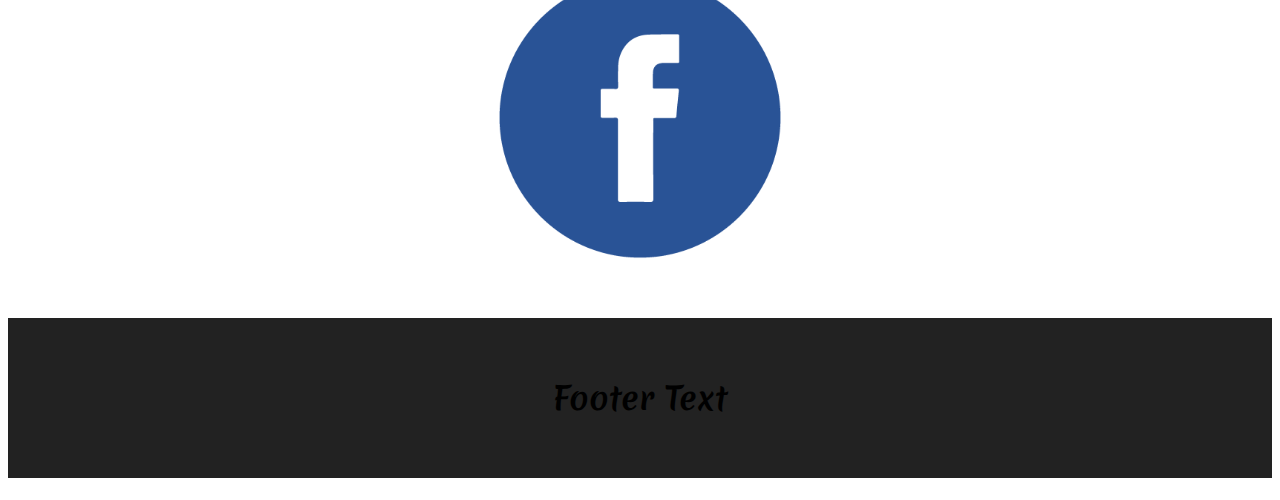
==== commit 7be09e12: "1.3" ====
--- a/index.html
+++ b/index.html
@@ -11,13 +11,17 @@
 </head>
 
 <body id="page-top" data-spy="scroll" data-target=".navbar-fixed-top">
-  <nav class="navbar navbar-fixed-top sticky-top navbar-dark bg-dark navbar-expand-md" id="myScrollspy">
+
+  <nav class="navbar navbar-dark bg-grey navbar-expand-md" id="myScrollspy">
+
     <a class="navbar-brand" href="#page-top">
-        <img src="jpg/szot.png" class="logo">
+        <img src="jpg/logo.png" id="logo">
     </a>
+
     <button class="navbar-toggler" data-toggle="collapse" data-target="#myNavbar">
       <span class="navbar-toggler-icon"></span>
     </button>
+
     <div class="collapse navbar-collapse" id="myNavbar">
       <ul class="nav navbar-nav ml-auto dropdown">
         <li class="nav-item"><a class="nav-link page-scroll" href="#galeria">Galeria</a></li>
@@ -26,7 +30,6 @@
       </ul>
     </div>
 </nav>
-
 <section id="galeria">
 <div id="myCarousel" class="carousel slide" data-ride="carousel">
     <!-- Indicators -->
@@ -63,17 +66,19 @@
     </a>
 </div>
 </section>
+
 <br/><br/><br/><br/>
+
 <section id="onas">
   <div class="container text-center">
     <h1>O nas</h1><br>
       <div class="container">
         <div class="row">
-          <div class="col-sm-8">
+          <div class="col-sm-7">
             <h1>Lorem ipsum</h>
-            <p>Lorem ipsum dolor sit amet, consectetur adipisicing elit, sed do eiusmod tempor incididunt ut labore et dolore magna aliqua. Ut enim ad minim veniam, quis nostrud exercitation ullamco laboris nisi ut aliquip ex ea commodo consequat. Duis aute irure dolor in reprehenderit in voluptate velit esse cillum dolore eu fugiat nulla pariatur. Excepteur sint occaecat cupidatat non proident, sunt in culpa qui officia deserunt mollit anim id est laborum.</p>
+            <p id="onas-text">Lorem ipsum dolor sit amet, consectetur adipisicing elit, sed do eiusmod tempor incididunt ut labore et dolore magna aliqua. Ut enim ad minim veniam, quis nostrud exercitation ullamco laboris nisi ut aliquip ex ea commodo consequat. Duis aute irure dolor in reprehenderit in voluptate velit esse cillum dolore eu fugiat nulla pariatur. Excepteur sint occaecat cupidatat non proident, sunt in culpa qui officia deserunt mollit anim id est laborum.</p>
           </div>
-          <div class="col-sm-4">
+          <div class="col-sm-5">
             <img src="jpg/3.jpg" id="jpg3"></img>
           </div>
         </div>
@@ -81,7 +86,9 @@
     </div>
   </div><br>
 </section>
-    <h1 style="text-align: center;">Kontakt</h></br>
+
+  <h1 style="text-align: center;">Kontakt</h></br>
+
 <section id="kontakt">
   <div class="media-left text=center">
     <img src="jpg/fb.png" class="media-object" id="icon"></img>
@@ -91,9 +98,12 @@
 <footer class="container-fluid text-center">
   <p>Footer Text</p>
 </footer>
+
+<!--Scripts-->
 <script src="https://ajax.googleapis.com/ajax/libs/jquery/3.3.1/jquery.min.js"></script>
 <script src="https://code.jquery.com/jquery-3.3.1.slim.min.js" integrity="sha384-q8i/X+965DzO0rT7abK41JStQIAqVgRVzpbzo5smXKp4YfRvH+8abtTE1Pi6jizo" crossorigin="anonymous"></script>
 <script src="https://cdnjs.cloudflare.com/ajax/libs/popper.js/1.14.3/umd/popper.min.js" integrity="sha384-ZMP7rVo3mIykV+2+9J3UJ46jBk0WLaUAdn689aCwoqbBJiSnjAK/l8WvCWPIPm49" crossorigin="anonymous"></script>
 <script src="https://stackpath.bootstrapcdn.com/bootstrap/4.1.3/js/bootstrap.min.js" integrity="sha384-ChfqqxuZUCnJSK3+MXmPNIyE6ZbWh2IMqE241rYiqJxyMiZ6OW/JmZQ5stwEULTy" crossorigin="anonymous"></script>
+
 </body>
 </html>
--- a/style/style.css
+++ b/style/style.css
@@ -1,61 +1,51 @@
 @import url('https://fonts.googleapis.com/css?family=Merienda');
-#page-top{
-  font-family: 'Merienda';
+
+footer {
+  background-color: #222222;
+  padding: 25px;
 }
-/* Remove the navbar's default margin-bottom and rounded borders */
+
 .navbar {
   margin-bottom: 0;
   border-radius: 0;
+}
+.bg-grey{
+  background-color: #222222;
+}
+.carousel-inner img {
+  width: 100%;
+  margin: auto;
+  min-height:200px;
+}
+.navbar-toggler{
+  margin-left: 80%;
+  margin-top: -12%;
+}
+#logo{
+width: 15%;
+height: 15%;
 }
 
 #a{
   width: 100%;
 }
-
-/* Add a gray background color and some padding to the footer */
-footer {
-  background-color: #222222;
-  padding: 25px;
+#icon{
+  width: 30%;
+  height: 30%;
+}
+#jpg3{
+  width: 100%;
+  height: 100%;
+}
+#onas-text{
+  font-size: 23px;
+}
+#page-top{
+  font-family: 'Merienda';
 }
 
-.carousel-inner img {
-  width: 100%; /* Set width to 100% */
-  margin: auto;
-  min-height:200px;
-}
-
-/* Hide the carousel text when the screen is less than 600 pixels wide */
 @media (max-width: 600px) {
 .carousel-caption {
   display: none;
 }
 }
-.logo{
-width: 7%;
-height: 7%;
-}
-#galeria{}
-#onas{}
-#kontakt{
-
-}
-  @media(min-width:767px) {
-      .navbar {
-          padding: 20px 0;
-          -webkit-transition: background .5s ease-in-out,padding .5s ease-in-out;
-          -moz-transition: background .5s ease-in-out,padding .5s ease-in-out;
-          transition: background .5s ease-in-out,padding .5s ease-in-out;
-      }
-
-      .top-nav-collapse {
-          padding: 0;
-      }
-  }
-#icon{
-  width: 30%;
-  height: 30%;
-}
-#jpg3{
-  width: 85%;
-  height: 85%;
-}
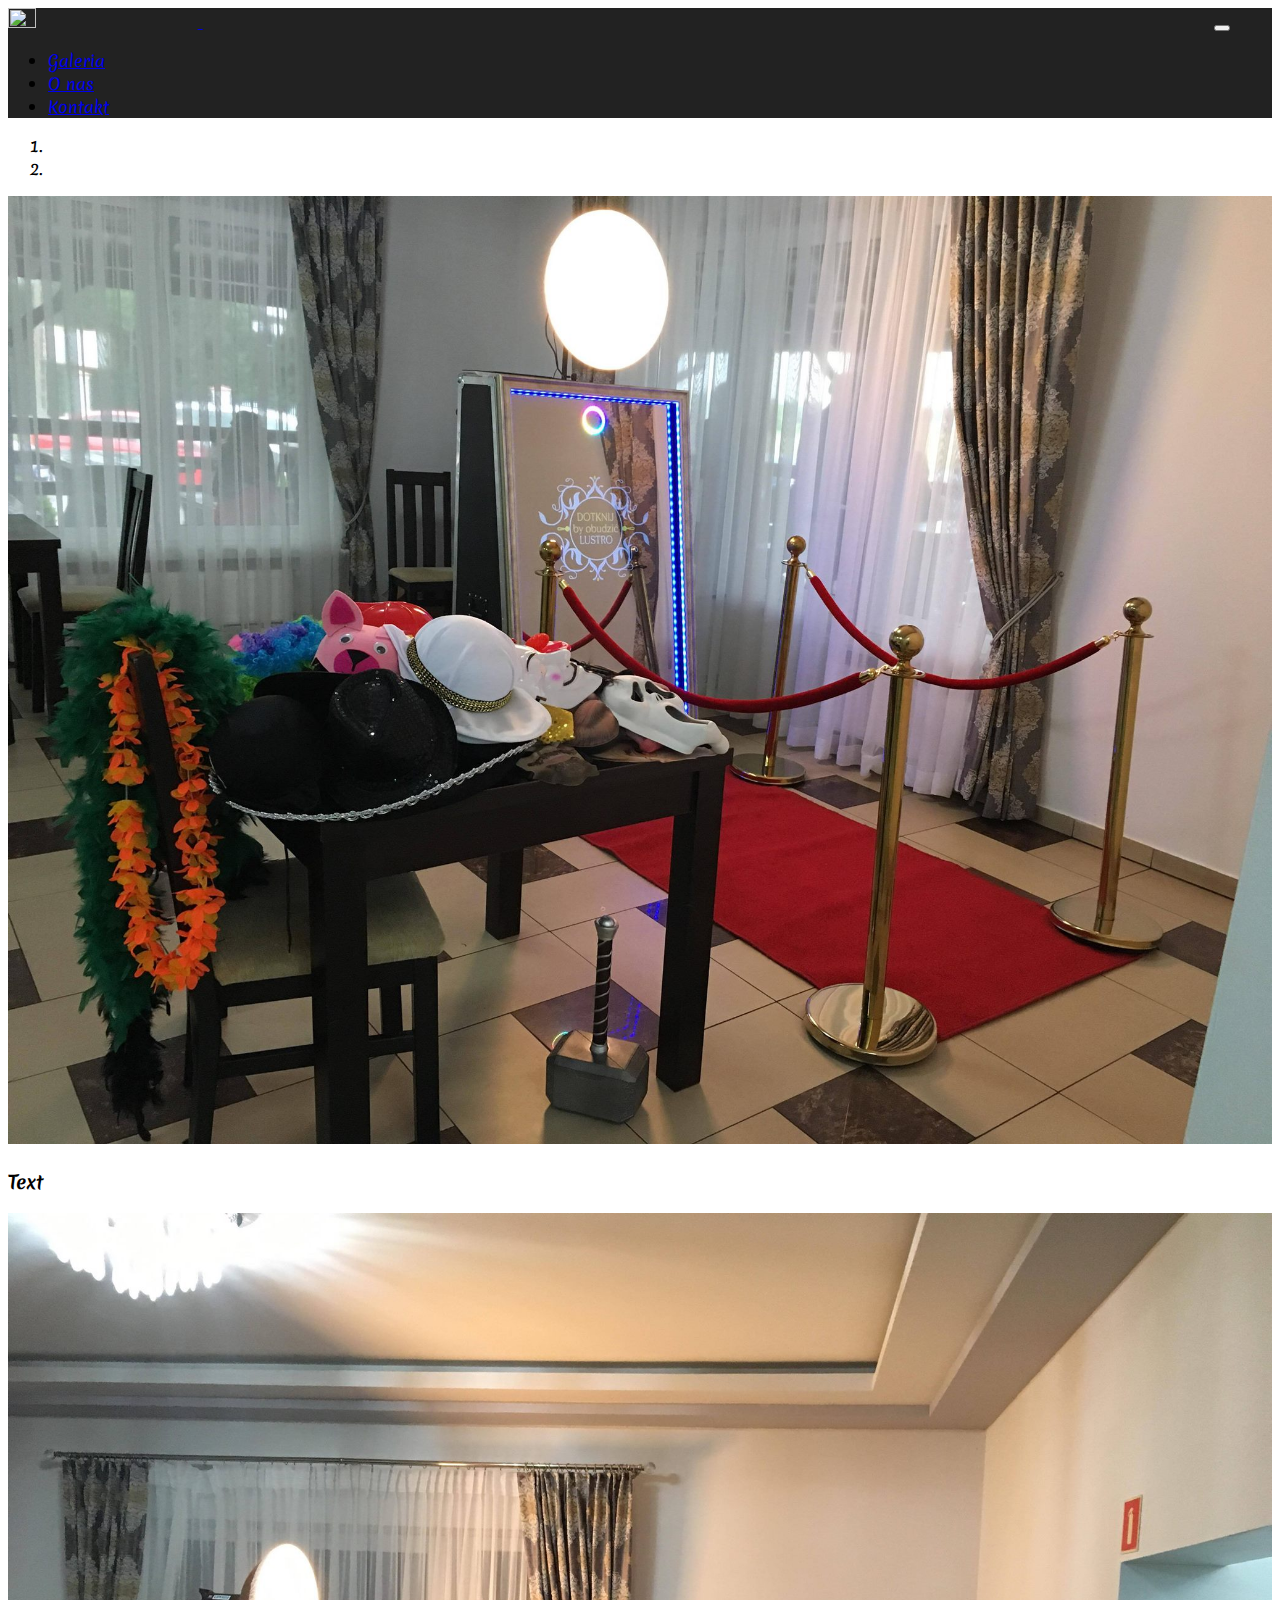
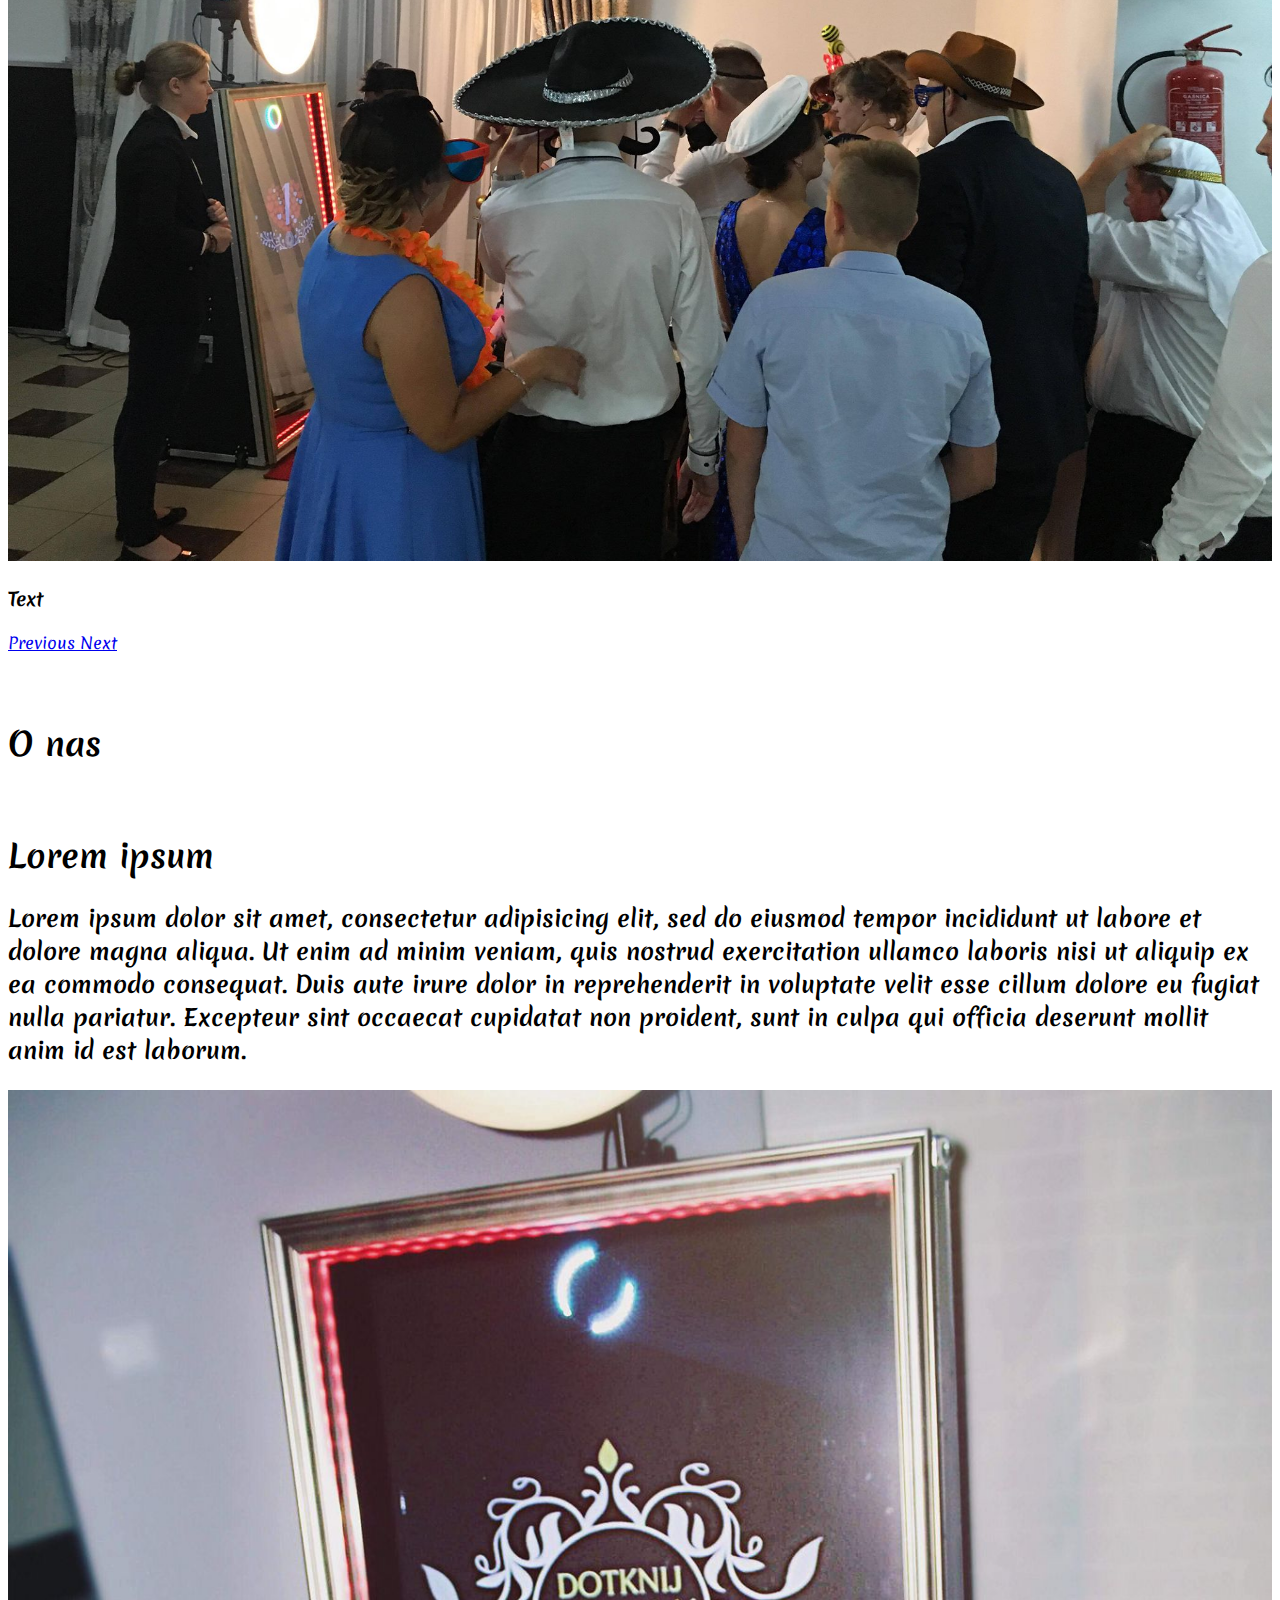
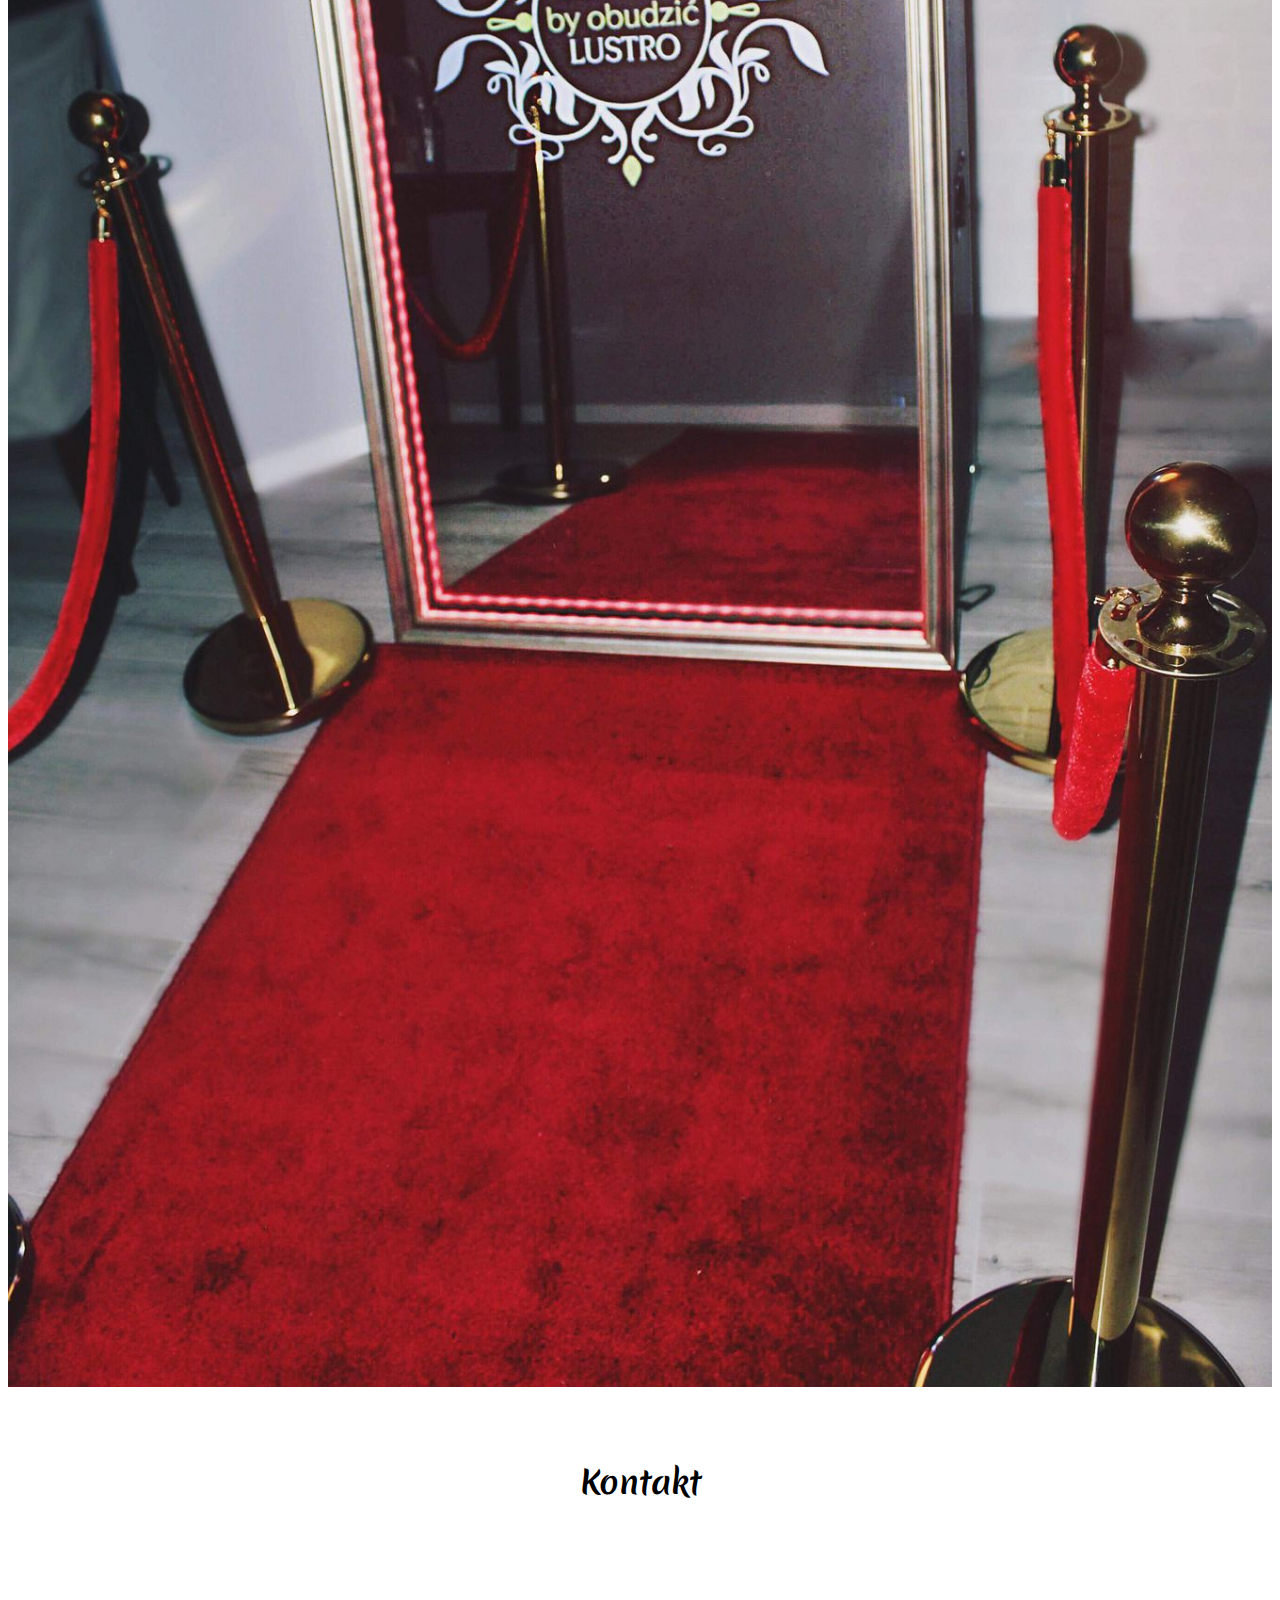
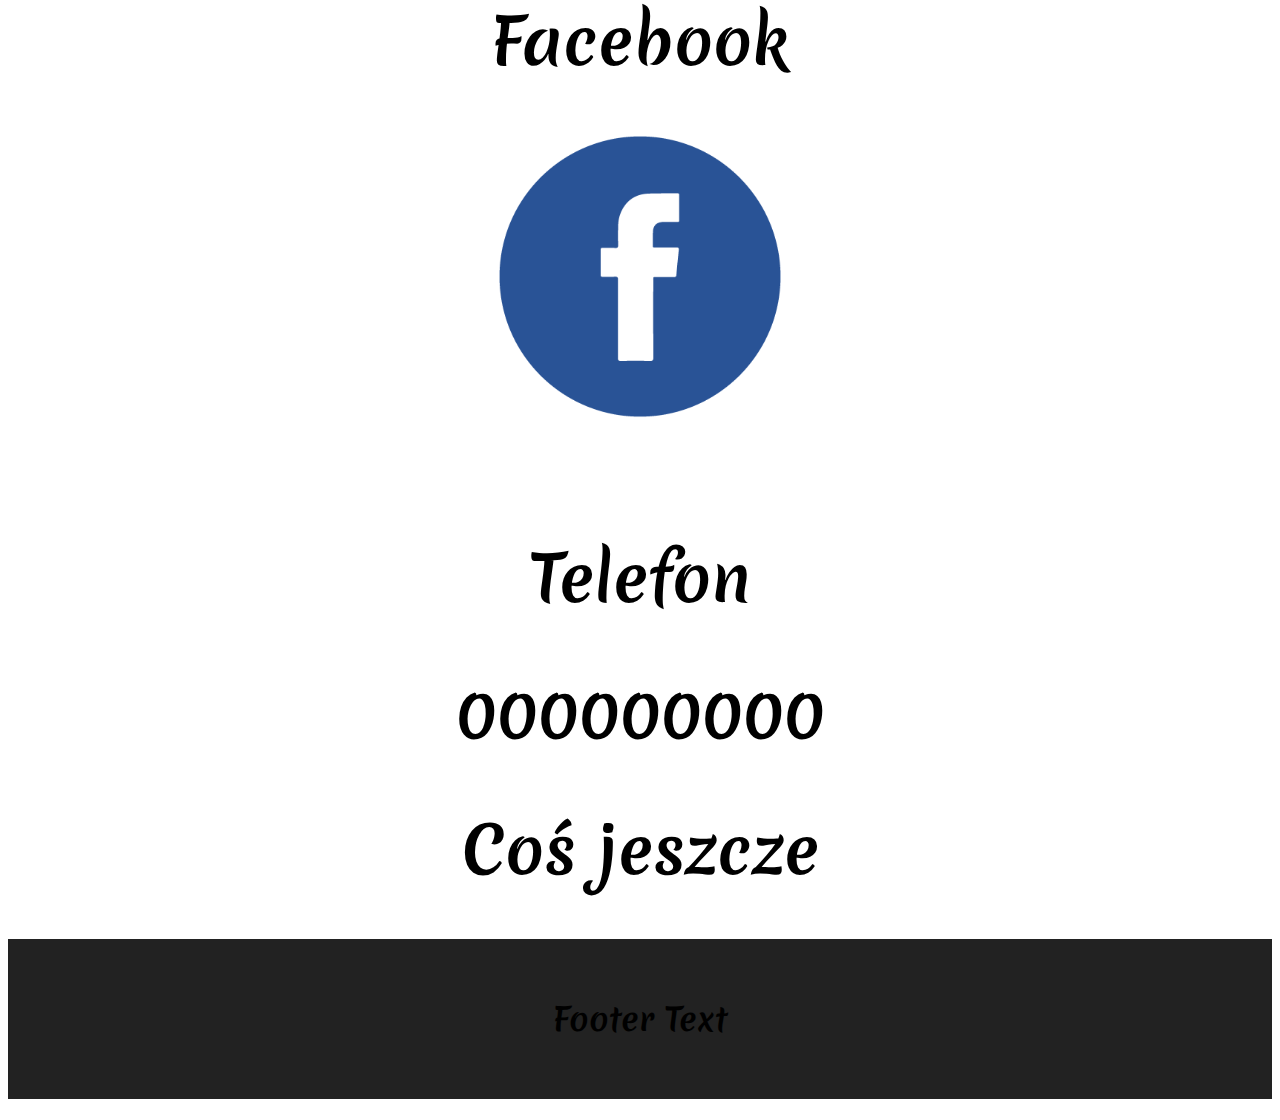
==== commit e24546b8: "2.0" ====
--- a/index.html
+++ b/index.html
@@ -65,13 +65,11 @@
       <span class="sr-only">Next</span>
     </a>
 </div>
-</section>
-
-<br/><br/><br/><br/>
+</section></br></br>
 
 <section id="onas">
   <div class="container text-center">
-    <h1>O nas</h1><br>
+    <h1>O nas</h1></br>
       <div class="container">
         <div class="row">
           <div class="col-sm-7">
@@ -84,14 +82,28 @@
         </div>
       </div>
     </div>
-  </div><br>
-</section>
+  </div>
+</section></br></br>
 
-  <h1 style="text-align: center;">Kontakt</h></br>
+  <h1 style="text-align: center;">Kontakt</h></br></br>
 
 <section id="kontakt">
-  <div class="media-left text=center">
-    <img src="jpg/fb.png" class="media-object" id="icon"></img>
+  <div class="container">
+    <div class="row">
+        <div class="col-sm">
+            <h1>Facebook</h></br>
+            <a href="https://www.facebook.com/SZOT-1639032482861374/">
+              <img src="jpg/fb.png" id="fb"></img>
+            </a>
+        </div>
+        <div class="col-sm">
+            <h1>Telefon</h>
+            <h1>000000000</h>
+        </div>
+        <div class="col-sm">
+            <h1>Coś jeszcze</h>
+        </div>
+    </div>
   </div>
 </section>
 
--- a/style/style.css
+++ b/style/style.css
@@ -25,7 +25,10 @@
 width: 15%;
 height: 15%;
 }
-
+#fb{
+  width: 30%;
+  height: 30%;
+}
 #a{
   width: 100%;
 }
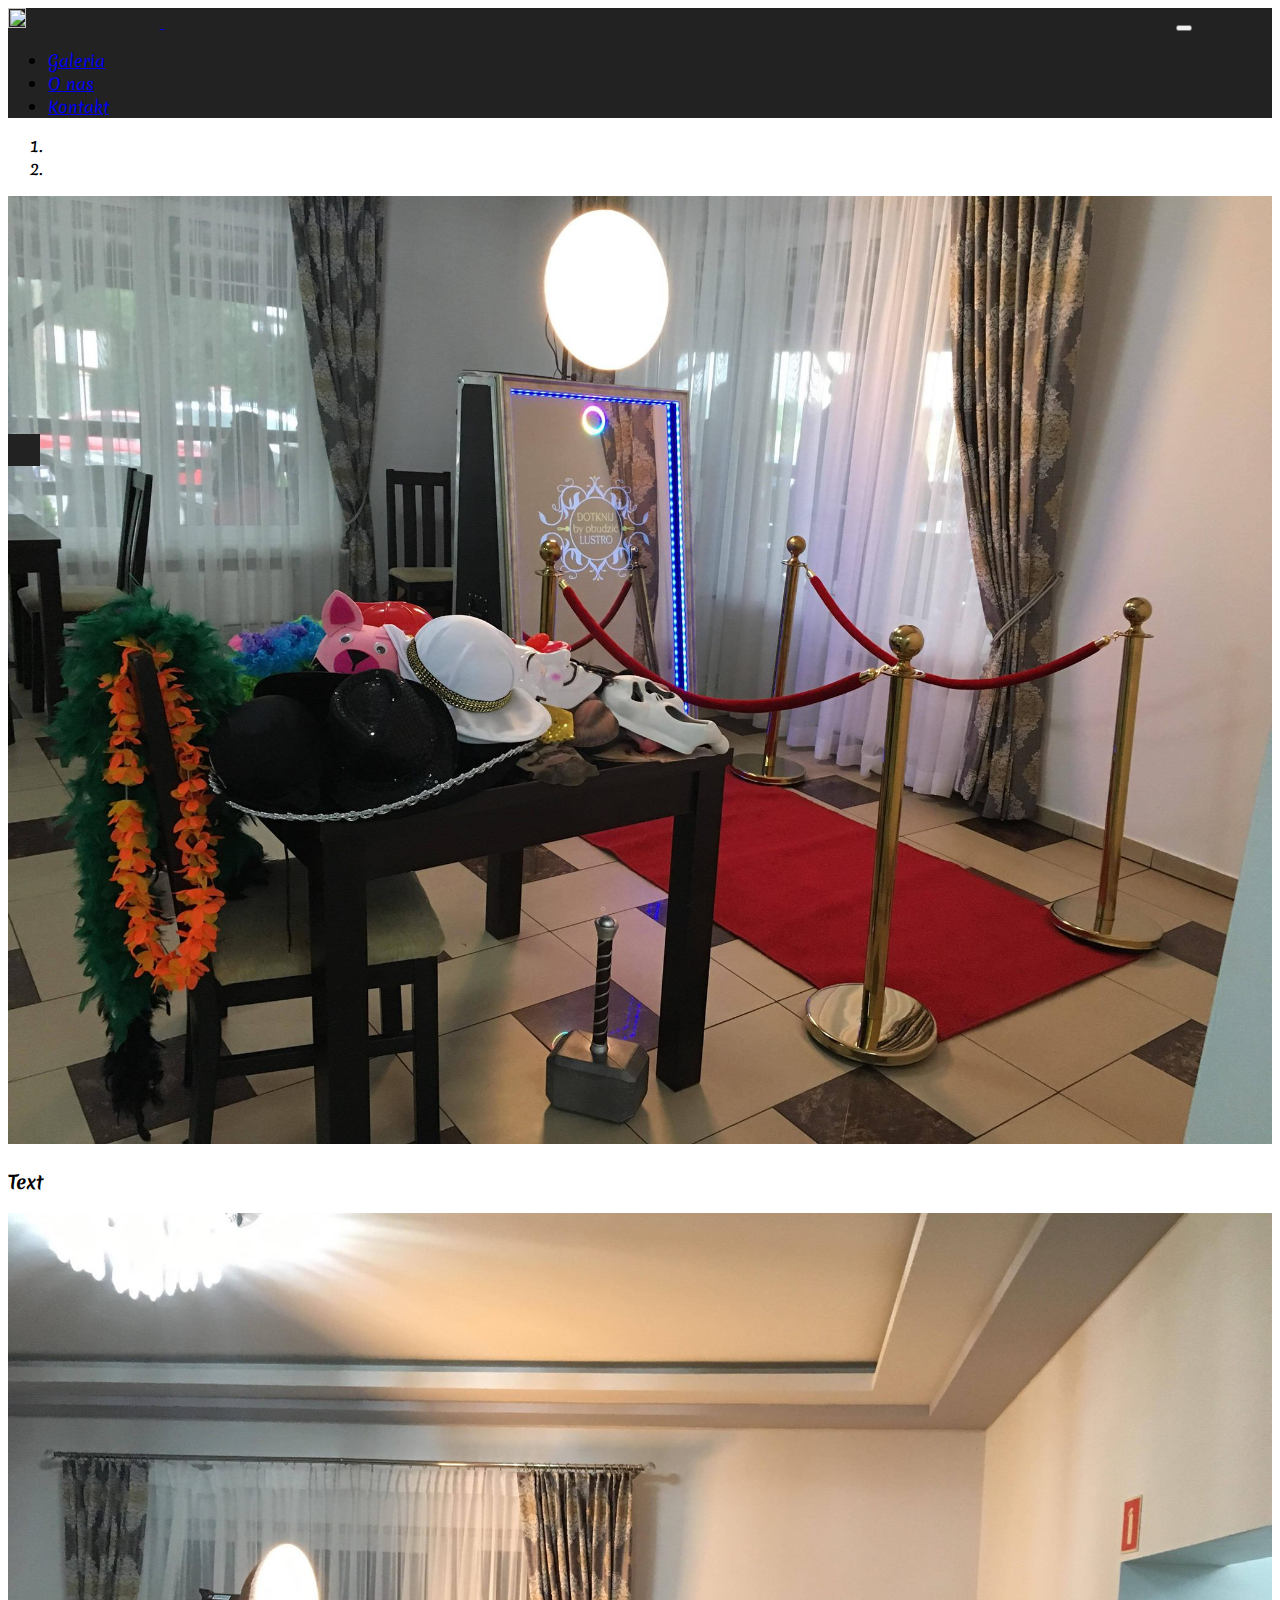
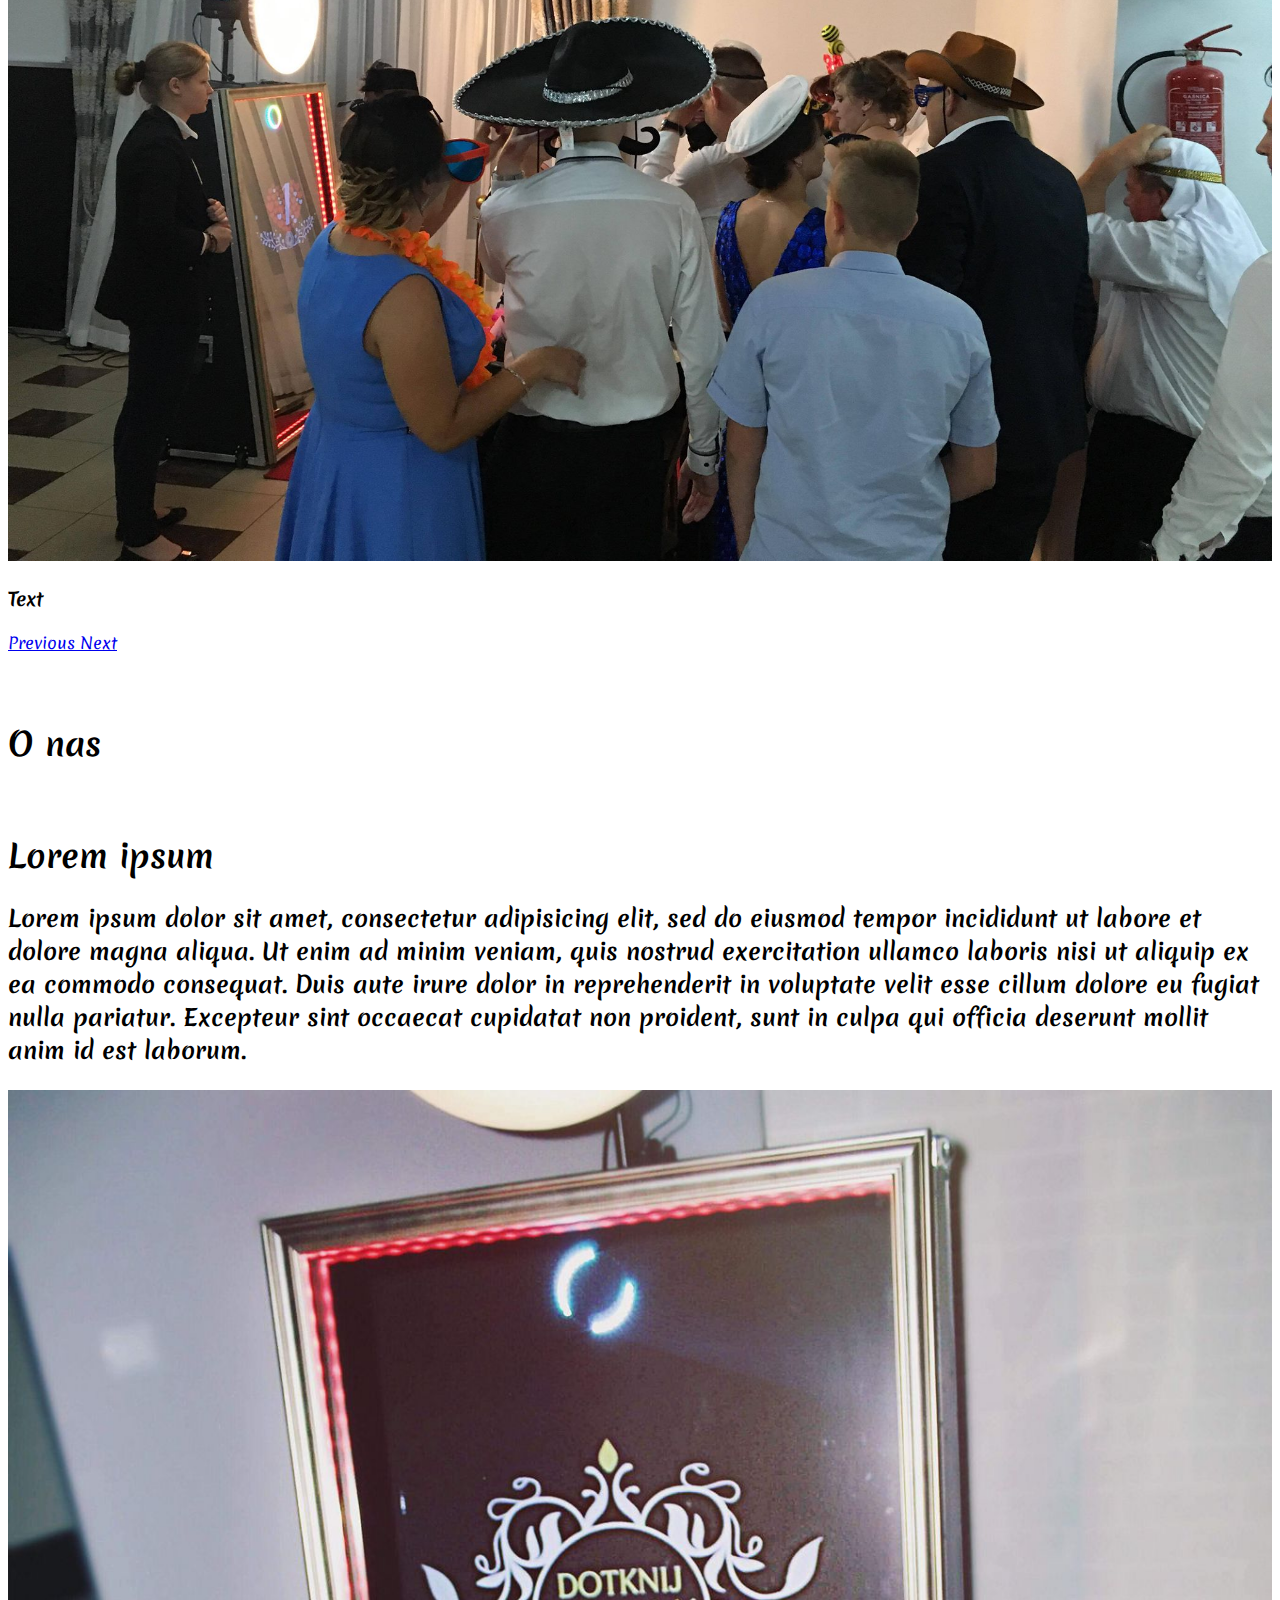
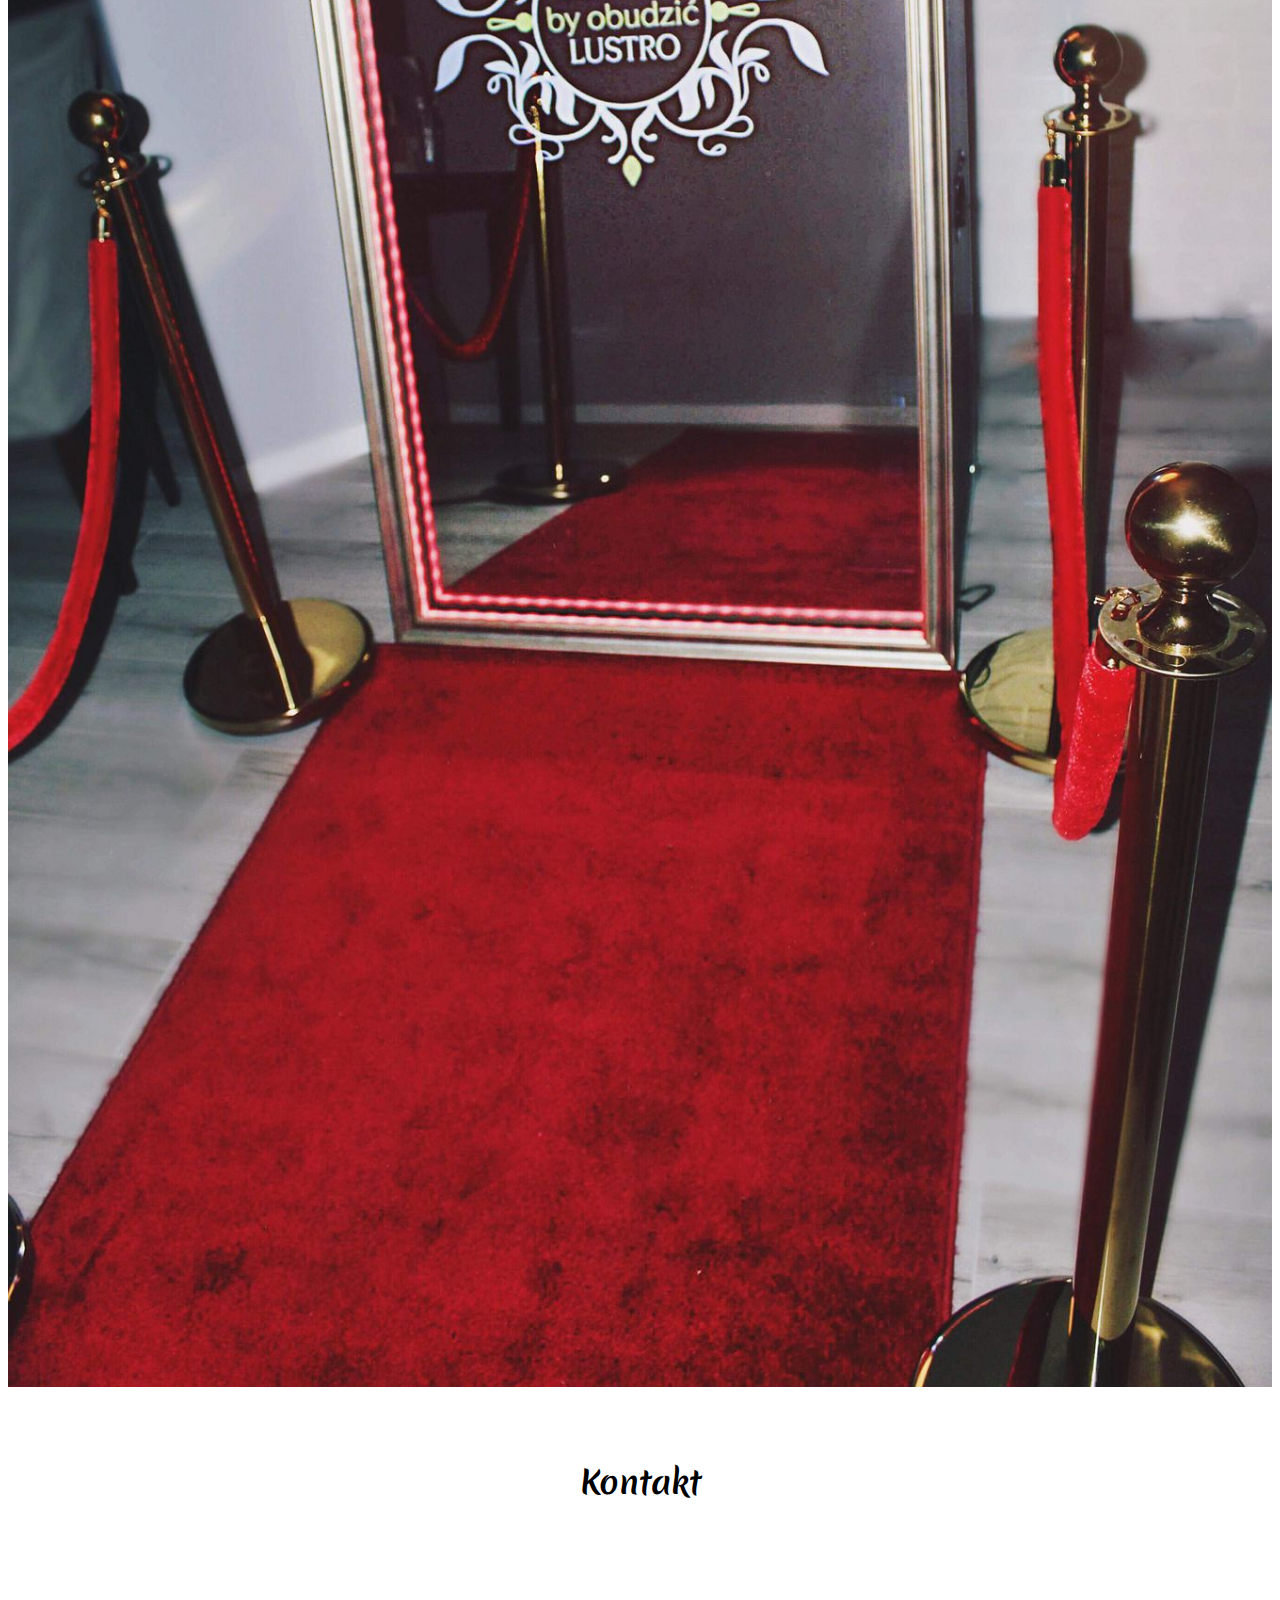
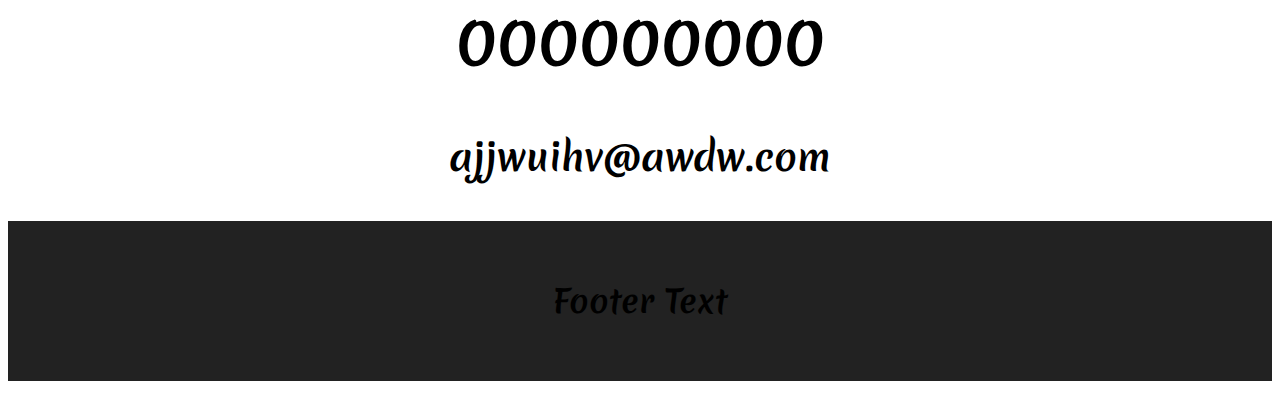
==== commit eee01814: "2.1" ====
--- a/index.html
+++ b/index.html
@@ -8,11 +8,16 @@
   <link rel="icon" href="jpg/icon.jpg">
   <link rel="stylesheet" href="style/style.css">
   <link rel="stylesheet" href="https://stackpath.bootstrapcdn.com/bootstrap/4.1.3/css/bootstrap.min.css" integrity="sha384-MCw98/SFnGE8fJT3GXwEOngsV7Zt27NXFoaoApmYm81iuXoPkFOJwJ8ERdknLPMO" crossorigin="anonymous">
+  <link rel="stylesheet" href="https://use.fontawesome.com/releases/v5.2.0/css/all.css" integrity="sha384-hWVjflwFxL6sNzntih27bfxkr27PmbbK/iSvJ+a4+0owXq79v+lsFkW54bOGbiDQ" crossorigin="anonymous">
 </head>
 
-<body id="page-top" data-spy="scroll" data-target=".navbar-fixed-top">
-
-  <nav class="navbar navbar-dark bg-grey navbar-expand-md" id="myScrollspy">
+<body id="page-top" data-spy="scroll" data-target=".navbar" data-offset="100">
+  <div class="icon-bar">
+    <a href="https://www.facebook.com/SZOT-1639032482861374/" class="Facebook">
+        <i class="fab fa-facebook-f"></i>
+    </a>
+  </div>
+  <nav class="navbar navbar-dark bg-grey navbar-expand-md sticky-top" id="myScrollspy">
 
     <a class="navbar-brand" href="#page-top">
         <img src="jpg/logo.png" id="logo">
@@ -46,7 +51,6 @@
           <h3>Text</h3>
         </div>
       </div>
-
       <div class="item carousel-item">
         <img src="jpg/2.jpg" alt="Image" id="a">
         <div class="carousel-caption">
@@ -88,22 +92,17 @@
   <h1 style="text-align: center;">Kontakt</h></br></br>
 
 <section id="kontakt">
-  <div class="container">
-    <div class="row">
-        <div class="col-sm">
-            <h1>Facebook</h></br>
-            <a href="https://www.facebook.com/SZOT-1639032482861374/">
-              <img src="jpg/fb.png" id="fb"></img>
-            </a>
-        </div>
-        <div class="col-sm">
-            <h1>Telefon</h>
-            <h1>000000000</h>
-        </div>
-        <div class="col-sm">
-            <h1>Coś jeszcze</h>
-        </div>
-    </div>
+  <div class="media border p-3">
+      <i class="fas fa-phone"></i>
+      <div class="media-body">
+          <h1>000000000</h>
+      </div>
+  </div>
+  <div class="media border p-3">
+      <i class="fas fa-envelope"></i>
+      <div class="media-body">
+          <h3>ajjwuihv@awdw.com</h>
+      </div>
   </div>
 </section>
 
@@ -116,6 +115,10 @@
 <script src="https://code.jquery.com/jquery-3.3.1.slim.min.js" integrity="sha384-q8i/X+965DzO0rT7abK41JStQIAqVgRVzpbzo5smXKp4YfRvH+8abtTE1Pi6jizo" crossorigin="anonymous"></script>
 <script src="https://cdnjs.cloudflare.com/ajax/libs/popper.js/1.14.3/umd/popper.min.js" integrity="sha384-ZMP7rVo3mIykV+2+9J3UJ46jBk0WLaUAdn689aCwoqbBJiSnjAK/l8WvCWPIPm49" crossorigin="anonymous"></script>
 <script src="https://stackpath.bootstrapcdn.com/bootstrap/4.1.3/js/bootstrap.min.js" integrity="sha384-ChfqqxuZUCnJSK3+MXmPNIyE6ZbWh2IMqE241rYiqJxyMiZ6OW/JmZQ5stwEULTy" crossorigin="anonymous"></script>
+<script src="js/smooth-scroll.js"></script>
+<script>
+	var scroll = new SmoothScroll('a[href*="#"]');
+</script>
 
 </body>
 </html>
--- a/style/style.css
+++ b/style/style.css
@@ -22,8 +22,8 @@
   margin-top: -12%;
 }
 #logo{
-width: 15%;
-height: 15%;
+width: 12%;
+height: 12%;
 }
 #fb{
   width: 30%;
@@ -46,7 +46,36 @@
 #page-top{
   font-family: 'Merienda';
 }
+/* Fixed/sticky icon bar (vertically aligned 50% from the top of the screen) */
+.icon-bar {
+  position: fixed;
+  top: 50%;
+  -webkit-transform: translateY(-50%);
+  -ms-transform: translateY(-50%);
+  transform: translateY(-50%);
+  z-index: 99;
 
+}
+
+/* Style the icon bar links */
+.icon-bar a {
+  display: block;
+  text-align: center;
+  transition: all 0.3s ease;
+  padding: 16px;
+  font-size: 40px;
+  background-color: #222222;
+}
+
+/* Style the social media icons with color, if you want */
+.icon-bar a:hover {
+  background-color: #3B5998;
+}
+
+.facebook {
+  background: #3B5998;
+  color: white;
+}
 @media (max-width: 600px) {
 .carousel-caption {
   display: none;
